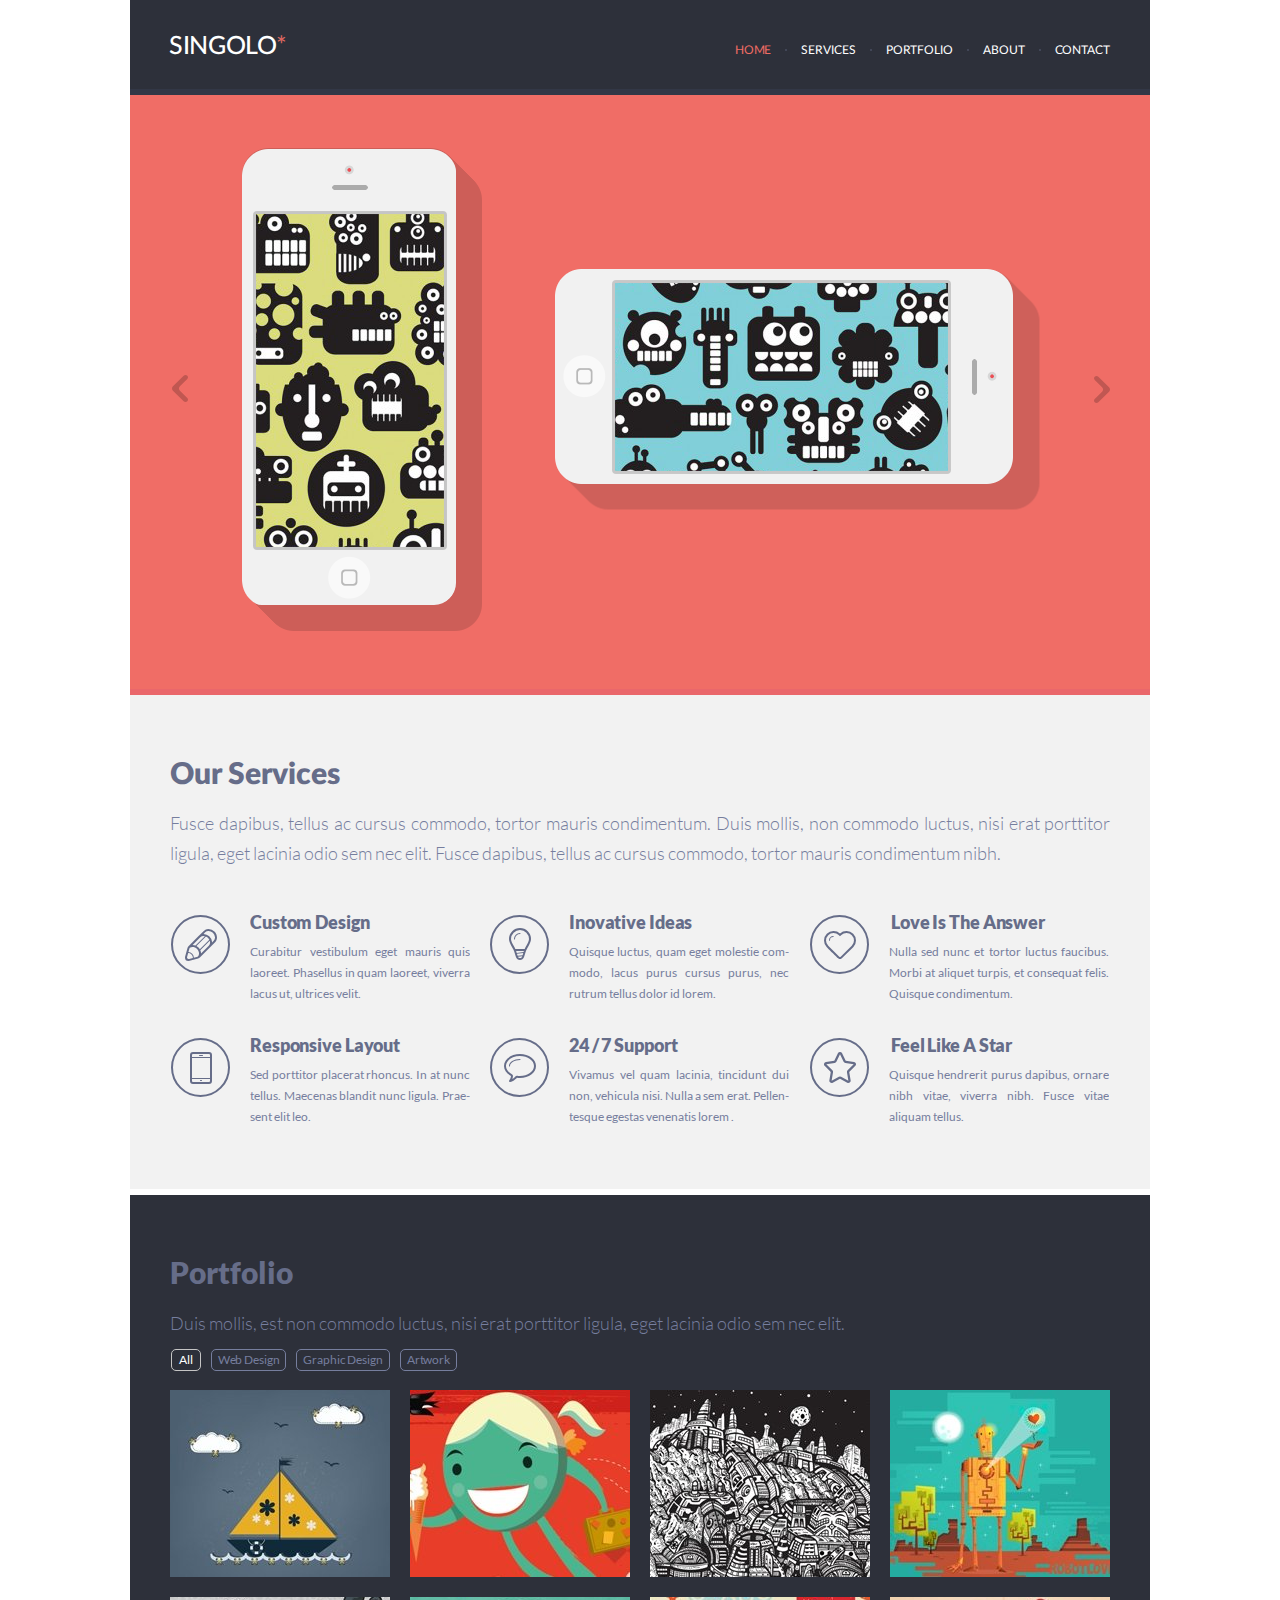
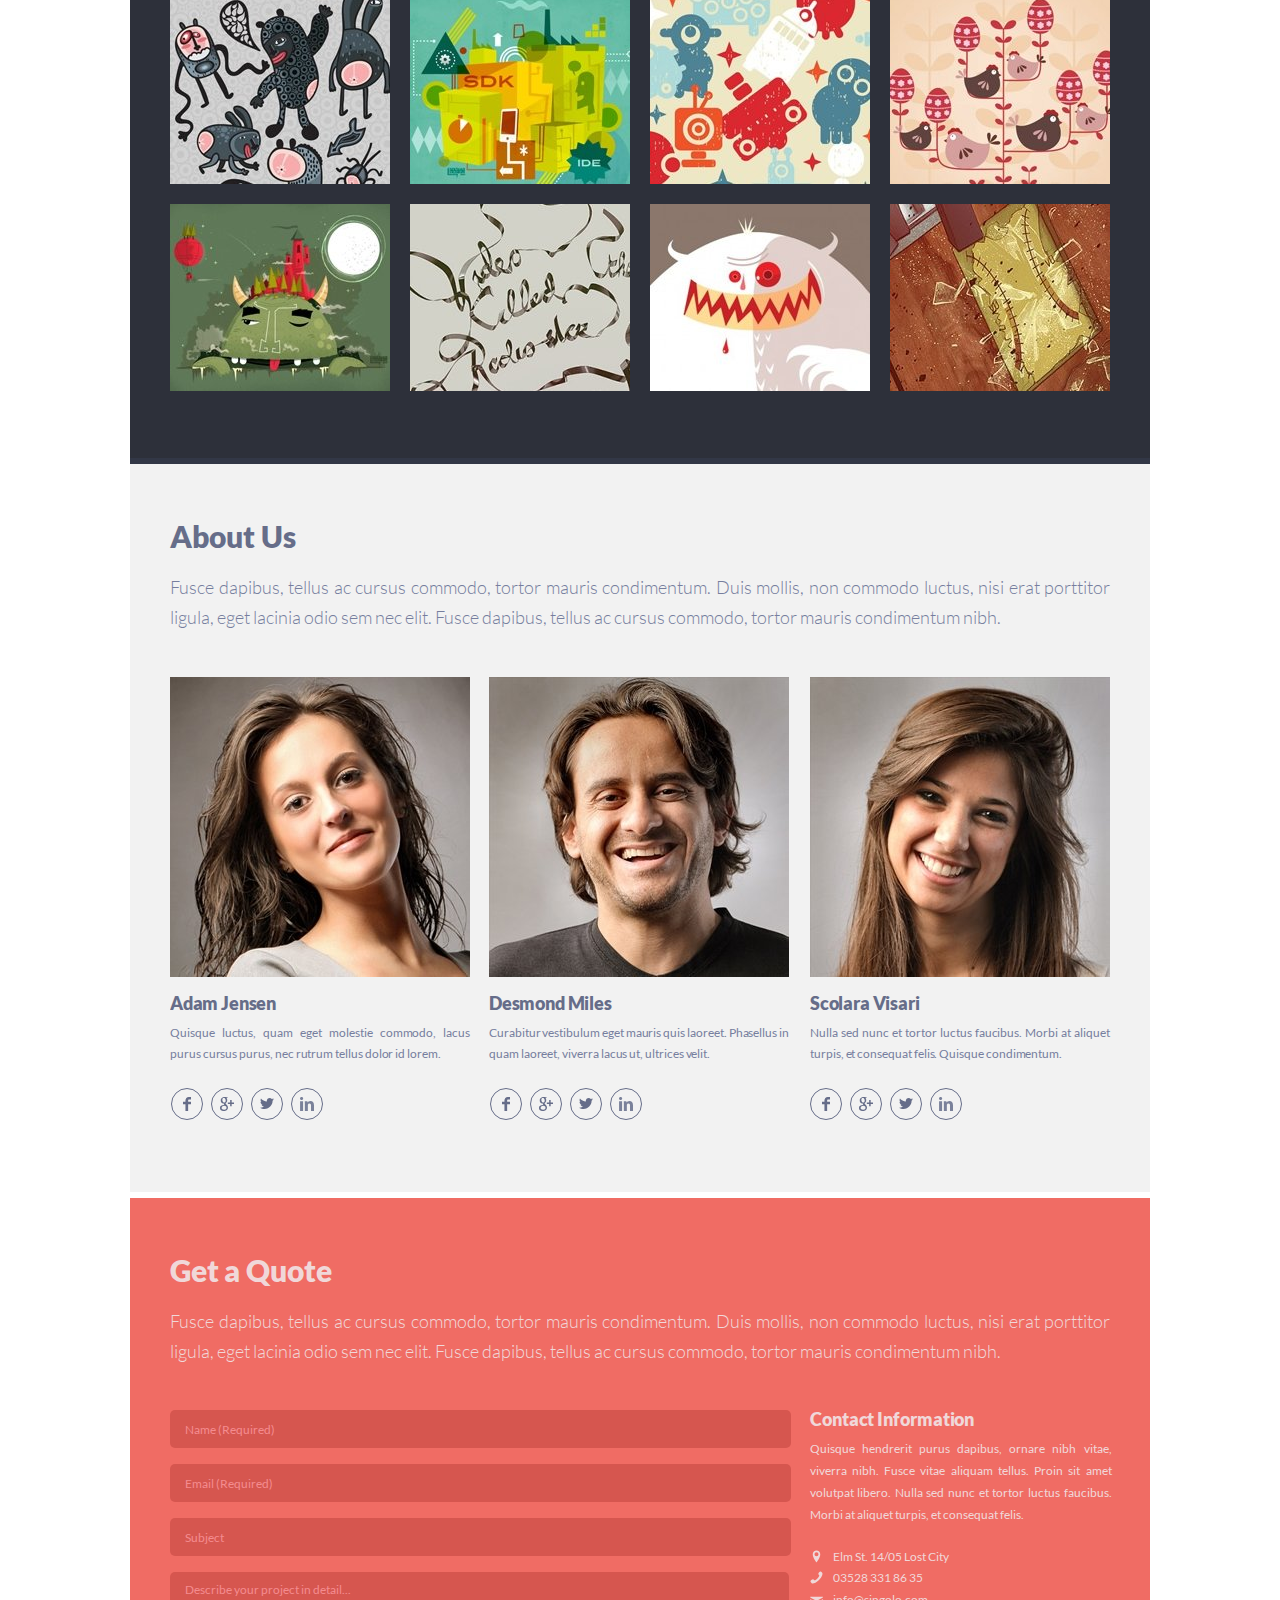
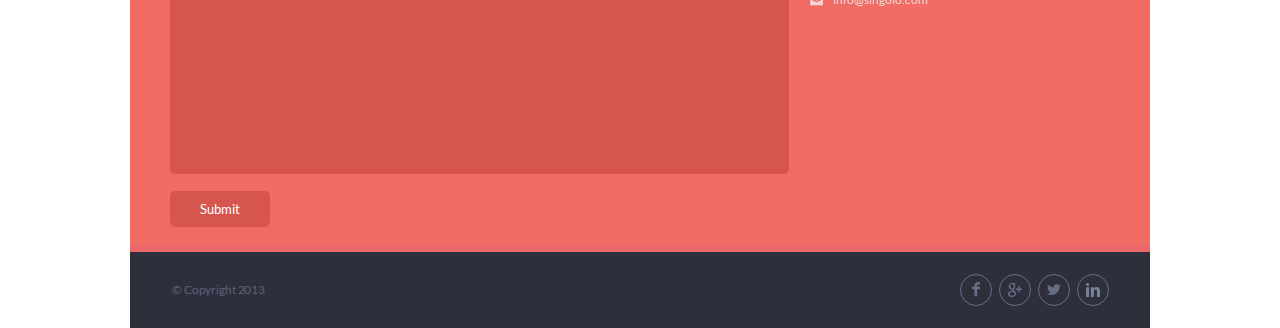
==== index.html @ 5e5a4fff "fix: animate at start" ====
<!DOCTYPE html>
<html lang="en">
<head>
    <meta charset="UTF-8">
    <title>Singolo</title>
    <link rel="stylesheet" href="./style.css">
    <link rel="stylesheet" href="./latofonts.css">
</head>
<body class="container">
    <header class="main-header">
        <a href="./" class="disabled"><h1 class="logo">singolo<span class="red-star">*</span></h1></a>
        <nav class="nav-bar">
            <a class="nav-bar__el checked" href="#home">HOME</a>
            <a class="nav-bar__el" href="#services">SERVICES</a>
            <a class="nav-bar__el" href="#portfolio">PORTFOLIO</a>
            <a class="nav-bar__el" href="#about">ABOUT</a>
            <a class="nav-bar__el" href="#contact">CONTACT</a>
        </nav>
    </header>
    <main>
        <div id="home" class="slider">
            <button class="slider__btn slider__btn--left"></button>
            <div class="slider__element">
                <img src="./assets/img/phone-left.png" class="phone phone--first phone--left" alt="right phone">
                <div class="screen-phone phone--first screen-phone--first display-none"></div>
                <img src="./assets/img/phone-right.png" class="phone phone--second phone--right" alt="left phone">
                <div class="screen-phone phone--second screen-phone--second display-none"></div>
            </div>
            <div class="slider__element slider__element--second display-none">
                <img src="./assets/img/iPhone_vertical.png" class="phone phone--left phone--off" alt="right phone">
                <img src="./assets/img/iPhone_vertical.png" class="phone phone--middle phone--off" alt="right phone">
                <img src="./assets/img/iPhone_vertical.png" class="phone phone--right phone--off" alt="right phone">
            </div>
            <button class="slider__btn slider__btn--right"></button>
        </div>
        <section id="services" class="our-services">
            <h2 class="our-services__header">Our Services</h2>
            <p class="our-services__text">Fusce dapibus, tellus ac cursus commodo, tortor mauris condimentum. Duis mollis, non commodo luctus, nisi erat porttitor ligula, eget lacinia odio sem nec elit. Fusce dapibus, tellus ac cursus commodo, tortor mauris condimentum nibh.</p>
            <div class="features">
                <article class="features__element features__element--pen">
                    <h2 class="features__header">Custom Design</h2>
                    <p class="features__text">Curabitur vestibulum eget mauris quis laoreet. Phasellus in quam laoreet, viverra lacus ut, ultrices velit.</p>
                </article>
                <article class="features__element features__element--bulb">
                    <h2 class="features__header">Inovative Ideas</h2>
                    <p class="features__text">Quisque luctus, quam eget molestie com&shy;modo, lacus purus cursus purus, nec rutrum tellus dolor id lorem.</p>
                </article>
                <article class="features__element features__element--heart">
                    <h2 class="features__header">Love Is The Answer</h2>
                    <p class="features__text">Nulla sed nunc et tortor luctus faucibus. Morbi at aliquet turpis, et consequat felis. Quisque condimentum.</p>
                </article>
                <article class="features__element features__element--small-phone">
                    <h2 class="features__header">Responsive Layout</h2>
                    <p class="features__text">Sed porttitor placerat rhoncus. In at nunc tellus. Maecenas blandit nunc ligula. Prae&shy;sent elit leo.</p>
                </article>
                <article class="features__element features__element--bubble">
                    <h2 class="features__header">24 / 7 Support</h2>
                    <p class="features__text">Vivamus vel quam lacinia, tincidunt dui non, vehicula nisi. Nulla a sem erat. Pellen&shy;tesque egestas venenatis lorem .</p>
                </article>
                <article class="features__element features__element--star">
                    <h2 class="features__header">Feel Like A Star</h2>
                    <p class="features__text">Quisque hendrerit purus dapibus, ornare nibh vitae, viverra nibh. Fusce vitae aliquam tellus.</p>
                </article>
            </div>
        </section>
        <section id="portfolio" class="portfolio">
            <h1>Portfolio</h1>
            <p>Duis mollis, est non commodo luctus, nisi erat porttitor ligula, eget lacinia odio sem nec elit.</p>
            <ul class="filter">
                <li><button class="filter__btn filter__btn--checked">All</button></li>
                <li><button class="filter__btn">Web Design</button></li>
                <li><button class="filter__btn">Graphic Design</button></li>
                <li><button class="filter__btn">Artwork</button></li>
            </ul>
            <div class="album">
                <img src="./assets/img/boat.jpg" alt="boat" class="album__image">
                <img src="./assets/img/head.jpg" alt="head" class="album__image">
                <img src="./assets/img/town.jpg" alt="town" class="album__image">
                <img src="./assets/img/robot.jpg" alt="robot" class="album__image">
                <img src="./assets/img/bear.jpg" alt="bear" class="album__image">
                <img src="./assets/img/sdk.jpg" alt="sdk" class="album__image">
                <img src="./assets/img/thing.jpg" alt="thing" class="album__image">
                <img src="./assets/img/chicken.jpg" alt="chickens" class="album__image">
                <img src="./assets/img/monster_town.jpg" alt="monster_town" class="album__image">
                <img src="./assets/img/radio_slice.jpg" alt="radio_slice" class="album__image">
                <img src="./assets/img/monster.jpg" alt="monster" class="album__image">
                <img src="./assets/img/brown.jpg" alt="brown" class="album__image">
            </div>
        </section>
        <section id="about" class="about-us">
            <h1 class="about-us__header">About Us</h1>
            <p class="about-us__text">
                Fusce dapibus, tellus ac cursus commodo, tortor mauris condimentum. Duis mollis, non commodo luctus, nisi erat porttitor ligula, eget lacinia odio sem nec elit. Fusce dapibus, tellus ac cursus commodo, tortor mauris condimentum nibh.
            </p>
            <div class="about-us__authors">
                <section class="about-us__author">
                    <img src="./assets/img/author1.jpg" alt="" class="about-us__image">
                    <h2 class="about-us__name">Adam Jensen</h2>
                    <p class="about-us__description">Quisque luctus, quam eget molestie commodo, lacus purus cursus purus, nec rutrum tellus dolor id lorem.</p>
                    <ul class="socials">
                        <li><a href="" class="socials__link socials__link--fb">facebook</a></li>
                        <li><a href="" class="socials__link socials__link--gp">google plus</a></li>
                        <li><a href="" class="socials__link socials__link--tw">twitter</a></li>
                        <li><a href="" class="socials__link socials__link--in">linkedin</a></li>
                    </ul>
                </section>
                <section class="about-us__author">
                    <img src="./assets/img/author2.jpg" alt="" class="about-us__image">
                    <h2 class="about-us__name">Desmond Miles</h2>
                    <p class="about-us__description">Curabitur vestibulum eget mauris quis laoreet. Phasellus in quam laoreet, viverra lacus ut, ultrices velit.</p>
                    <ul class="socials">
                        <li><a href="" class="socials__link socials__link--fb">facebook</a></li>
                        <li><a href="" class="socials__link socials__link--gp">google plus</a></li>
                        <li><a href="" class="socials__link socials__link--tw">twitter</a></li>
                        <li><a href="" class="socials__link socials__link--in">linkedin</a></li>
                    </ul>
                </section>
                <section class="about-us__author">
                    <img src="./assets/img/author3.jpg" alt="" class="about-us__image">
                    <h2 class="about-us__name">Scolara Visari</h2>
                    <p class="about-us__description">Nulla sed nunc et tortor luctus faucibus. Morbi at aliquet turpis, et consequat felis. Quisque condimentum.</p>
                    <ul class="socials">
                        <li><a href="" class="socials__link socials__link--fb">facebook</a></li>
                        <li><a href="" class="socials__link socials__link--gp">google plus</a></li>
                        <li><a href="" class="socials__link socials__link--tw">twitter</a></li>
                        <li><a href="" class="socials__link socials__link--in">linkedin</a></li>
                    </ul>
                </section>
            </div>
        </section>
        <section id="contact" class="section-form"> 
            <h1 class="section-form__header">Get a Quote</h1>
            <p class="section-form__text">Fusce dapibus, tellus ac cursus commodo, tortor mauris condimentum. Duis mollis, non commodo luctus, nisi erat porttitor ligula, eget lacinia odio sem nec elit. Fusce dapibus, tellus ac cursus commodo, tortor mauris condimentum nibh.</p>
            <div class="form__wrapper">
                <form class="form" method="POST" action="./">
                    <p><input id="name" type="text" name="name" placeholder="Name (Required)" required></p>
                    <p><input id="email" type="email" name="email" placeholder="Email (Required)" required></p>
                    <p><input id="subject" type="text" name="subject" placeholder="Subject"></p>
                    <textarea id="description" class="form__text-area" cols="20" placeholder="Describe your project in detail..."></textarea>
                    <input type="submit" class="form__submit" value="Submit">
                </form>
                <section class="information">
                    <h2 class="information__header">Contact Information</h2>
                    <p class="information__text">Quisque hendrerit purus dapibus, ornare nibh vitae, viver&shy;ra nibh. Fusce vitae aliquam tellus. Proin sit amet volutpat libero. Nulla sed nunc et tortor luctus faucibus. Morbi at aliquet turpis, et consequat felis.</p>
                    <ul class="information__list">
                        <li class="information__list--location">Elm St. 14/05 Lost City </li>
                        <li class="information__list--phone"><a href="tel:03528 331 86 35">03528 331 86 35</a></li>
                        <li class="information__list--email"><a href="mailto:info@singolo.com">info@singolo.com</a></li>
                    </ul>
                </section>
            </div>
        </section>
    </main>
    <footer class="footer">
        <p class="footer__copyright">© Copyright 2013</p>
        <ul class="socials socials--footer">
            <li><a href="" class="socials__link socials__link--fb">facebook</a></li>
            <li><a href="" class="socials__link socials__link--gp">google plus</a></li>
            <li><a href="" class="socials__link socials__link--tw">twitter</a></li>
            <li><a href="" class="socials__link socials__link--in">linkedin</a></li>
        </ul>
    </footer>
    <script type="text/javascript" src="./script.js"></script>
</body>
</html>
---- style.css ----
@keyframes display-none--left {
    0% {
        z-index: 5;
        left: 0;
    }
    100% {
        z-index: 5;
        left: -3000px;
    }
}

@keyframes display-none--right {
    0% {
        z-index: 5;
        left: 0;
    }
    100% {
        z-index: 5;
        left: 3000px;
    }
}

html {
    scroll-behavior: smooth;
    padding-bottom: -285px;

}

.display-none {
    display: none;
}

.display-none--left {
    animation: display-none--left 1s;
    left: -3000px;
}

.display-none--right {
    animation: display-none--right 1s;
    left: 3000px;
}

.container {
    width: 1020px;
    display: block;
    margin-left: auto;
    margin-right: auto;
    margin-top: 0;
    margin-bottom: 0;
}

.main-header {
    min-height: 95px;
    background: linear-gradient(0deg, rgba(50,55,70,1) 6px, rgba(45,48,58,1) 6px);
    display: flex;
    flex-direction: row;
    align-items: center;
    justify-content: space-between;
    position: fixed;
    width: 1020px;
    z-index: 4;
}

.main-header a {
    text-decoration: none;
}

.disabled {
    pointer-events: none;
    cursor: pointer;
}

.nav-bar {
    display: block;
    margin-right: 40px;
}

.nav-bar a{
    font-family: 'LatoWeb', Arial, sans-serif;
    margin-left: 26px;
    bottom: -1px;
    color: #fff;
    position: relative;
    text-transform: uppercase;
    text-decoration: none;
    font-size: 12px;
    line-height: 8px;
    font-weight: normal;
    letter-spacing: -0.007em;

}

.nav-bar a::after {
    content: '';
    position: absolute;
    display: inline-block;
    top: 50%;
    left: -16px;
    height: 2px;
    transform: translate(0, -50%);
    width: 2px;
    border-radius: 50%;
    background-color: #494e62;
}

.nav-bar a:hover {
    text-decoration: underline;
}

.nav-bar .checked:hover {
    text-decoration: none;
}

.nav-bar a:active {
    color: #f06c64;
}

.nav-bar a:first-child::after {
    display: none;
}

.nav-bar .checked {
    color: #f06c64;
    cursor: default;
}

.logo {
    position: relative;
    font-family: 'LatoWebMedium', Arial, sans-serif;
    margin-left: 39px;
    color:#ffffff;
    text-transform: uppercase; 
    font-size: 25px;
    line-height: 8px;
    padding-bottom: 1px;
    font-weight: 400;
    letter-spacing: -0.015em;
}


.red-star {
    color:#dc6660;
}

.slider {
    position: relative;
    min-height: 600px;
    display: flex;
    flex-direction: row;
    align-items: center;
    justify-content: space-between;
    padding-top: 95px;
    z-index: 3;
    overflow: hidden;
}

.slider__btn {
    padding: 0;
    border: none;
    font: inherit;
    color: inherit;
    width: 16px;
    height: 27px;
    background-color: transparent;
    margin-bottom: 12px;
    background-repeat: no-repeat;
    background-position: center;
    cursor: pointer;
    width: 50px;
    height: 50px;
    border-radius: 50%;
    filter: opacity(20%);
}

.slider__btn:focus {
    outline: none;
    filter: opacity(50%);

}

.slider__btn:hover {
    filter: opacity(50%);
}

.slider__btn--left {
    background-image: url('./assets/img/arrow-right.svg');
    transform: rotate(180deg);
    margin-left: 25px;
    z-index: 1;
}

.slider__btn--right {
    background-image: url('./assets/img/arrow-right.svg');
    margin-right: 23px;
}

.phone {
    position: relative;
    z-index: 1;
    border-radius: 22px;
}

.phone--left {
    top: 54px;
    left: 110px;
}

.phone--middle {
    top: 43px;
    left: 140px;
    height: 498px;
    width: 254px;
}

.phone--first,
.phone--second {
    cursor: pointer;
}

.slider__element {
    position: absolute;
    min-height: 600px;
    width: 1020px;
    background: linear-gradient(0deg, rgb(234, 103, 107) 6px, rgb(240, 109, 102) 6px);
}

.slider__element::after {
    position: absolute;
    content: '';
    width: 240px;
    height: 483px;
    top: 53px;
    left: 112px;
    opacity: 0.15;
    z-index: 0;
    background-image: url(./assets/img/shadow_left.png);
}

.slider__element::before {
    position: absolute;
    content: '';
    width: 240px;
    height: 483px;
    left: 548px;
    top: 53px;
    opacity: 0.15;
    z-index: 0;
    background-image: url(./assets/img/shadow_right.png);
    transform: rotate(90deg);
}

.slider__element--second::after,
.slider__element--second::before {
    display: none;
}

.slider__element--second::before {
    opacity: 1;
    display: block;
    position: absolute;
    content: '';
    width: 200px;
    height: 344px;
    background-image: url(./assets/img/phone-vertical-display.png);
    transform: none;
    z-index: 2;
    left: 398px;
    top: 110px;
}

.phone--right {
    left: 205px;
    bottom: 67px;
}

.our-services {
    min-height: 431px;
    padding-top: 69px;
    background: linear-gradient(0deg, #fff 6px, #f2f2f2 6px);
    font-family: 'LatoWeb', Arial, sans-serif;
    z-index: 2;
    position: relative;
    border-top: 95px solid rgba(0, 0, 0, 0);
    top:-95px;
    margin-bottom: -95px;
}

.our-services__header {
    font-family: 'LatoWebBlack', Arial, sans-serif;
    font-size: 30px;
    line-height: 17px;
    font-weight: 900;
    color: #666d89;
    margin-top: 3px;
    margin-bottom: 24px;
    margin-left: 40px;
}

.our-services__text {
    font-family: 'Lato', Arial, sans-serif;
    font-size: 18px;
    line-height: 30px;
    font-weight: 300;
    color: #767e9e;
    letter-spacing: 0.0px;
    margin-bottom: 46px;
    margin-left: 40px;
    padding-right: 25px;
    text-align: justify;
    max-width: 940px;
}

.features {
    margin-left: 36px;
    display: flex;
    flex-direction: row;
    flex-wrap: wrap;
}

.features__element {
    position: relative;
    width: 220px;
    padding-left: 84px;
    margin-right: 15px;
    margin-bottom: 21px;
}

.features__element::before {
    position: absolute;
    content: '';
    width: 55px;
    height: 55px;
    background-position: center;
    background-size: 32px;
    left: 5px;
    top: 1px;
    background-repeat: no-repeat;
    border: 2px solid #666d89;
    border-radius: 50%;
}

.features__header {
    font-family: 'Lato', Arial, sans-serif;
    font-size: 18px;
    line-height: 17px;
    font-weight: 900;
    color: #666d89;
    margin-top: 0;
    margin-bottom: 0;
    letter-spacing: -0.006em;
    overflow: hidden;
    height: 19px;
    width: 160px;
}

.features__text {
    font-family: 'Lato', Arial, sans-serif;
    font-size: 12px;
    line-height: 21px;
    font-weight: 400;
    color: #767e9e;
    text-align: justify;
    letter-spacing: -0.00px;
    margin-top: 8px;
    margin-bottom: 13px;
    width: 220px;
    height: 62px;
    overflow: hidden;
}

.features__element--pen::before {
    background-image: url('./assets/img/pen.svg');
    background-size: 32px;

}
.features__element--bulb::before {
    background-image: url('./assets/img/bulb.svg');
    background-size: 22px;
    background-position: 17px 11px;
}

.features__element--heart::before {
    background-image: url('./assets/img/heart.svg');
    background-size: 32px;
    left: 6px;

}

.features__element--heart h2{
    margin-left: 3px;
}

.features__element--heart p {
    margin-left: 1px;
}

.features__element--small-phone::before {
    background-image: url('./assets/img/phone.svg');
    background-size: 22px;

}

.features__element--bubble::before {
    background-image: url('./assets/img/bubble.svg');
    background-size: 32px;
}

.features__element--star::before {
    background-image: url('./assets/img/star.svg');
    background-size: 32px;
    left: 6px;
}

.features__element--star h2 {
    margin-left: 3px;
}

.features__element--star p {
    margin-left: 1px;
}

.portfolio {
    min-height: 800px;
    background: linear-gradient(#2d303a 863px, #323746 683px );
    padding-top: 69px;
    padding-left: 35px;
    z-index: 1;
    border-top: 95px solid rgba(0,0,0,0);
    position: relative;
    top: -95px;
    margin-bottom: -95px;
}

.portfolio > h1 {
    margin-top: 0;
    margin-bottom: 27px;
    margin-left: 5px;
    font-family: 'Lato', 'Arial' ,sans-serif;
    font-size: 30px;
    line-height: 17px;
    font-weight: 900;
    color: #666d89;
}

.portfolio > p {
    font-family: 'Lato', 'Arial' ,sans-serif;
    font-size: 18px;
    line-height: 30px;
    font-weight: 300;
    color: #767e9e;
    margin-top: 0;
    margin-bottom: 11px;
    margin-left: 5px;
}

.filter {
    padding-left: 1px;
    margin-bottom: 14px;
    margin-top: 0;
    margin-left: 5px;
}

.filter li {
    list-style: none;
    display: inline-block;
    width: auto;
}

.filter__btn:focus {
    outline: none;
    border-color: white;
}

.filter__btn {
    display: block;
    background-color: transparent;
    height: 22px;
    border: 1.0px solid #767e9e;
    border-radius: 5px;
    color: #767e9e;
    font-family: 'Lato', 'Arial', sans-serif;
    font-size: 12px;
    font-weight: 400;
    letter-spacing: -0.01em;
    padding-bottom: 2px;
    padding-left: 6px;
    padding-right: 6px;
    margin-right: 6px;
}

.filter__btn:hover {
    color: white;
    border-color: #c5c5c5;
    cursor: pointer;
}

.filter__btn--checked:hover {
    cursor: default;
}

.filter__btn--checked {
    color: white;
    border: 1.0px solid #c5c5c5;
    padding-left: 7px;
    padding-right: 7px;
}

.album {
    padding: 5px;
    height: 620px;
    overflow: hidden;
}

.album__image {
    margin-right: 20px;
    margin-bottom: 20px;
    width: 220px;
    height: 187px;
    cursor: pointer;
}

.about-us {
    padding-top: 44px;
    padding-left: 40px;
    height: 690px;
    font-family: 'Lato', 'Arial', sans-serif;
    background: linear-gradient(#f2f2f2 728px, #fff 728px);
    border-top: 95px solid rgba(0, 0, 0, 0);
    top: -95px;
    margin-bottom: -95px;
    position: relative;
    z-index: 0;
}

.about-us__header {
    font-size: 30px;
    line-height: 17px;
    font-weight: 900;
    color: #666d89;
    margin-bottom: 27px;
}

.about-us__text {
    font-size: 18px;
    line-height: 30px;
    font-weight: 300;
    color: #767e9e;
    width: 940px;
    text-align: justify;
    margin-bottom: 45px;
}

.about-us__authors {
    display: flex;
}

.about-us__author {
    display: inline-block;
    width: 300px;
    margin-right: 19px;
}

.about-us__author:nth-child(2) {
    margin-right: 21px;
}

.about-us__author:nth-child(3) .socials {
    margin-left: 0;
}

.about-us__name {
    font-size: 18px;
    line-height: 18px;
    font-weight: 900;
    color: #666d89;
    margin-top: 14px;
    margin-bottom: 0;
    letter-spacing: -0.01em;
    white-space: nowrap;
    overflow: hidden;
    text-overflow: ellipsis;
    height: 19px;
}

.about-us__description {
    font-size: 12px;
    line-height: 21px;
    font-weight: 400;
    color: #767e9e;
    margin-top: 9px;
    text-align: justify;
    letter-spacing: -0.005em;
    margin-bottom: 0;
}

.socials {
    padding-left: 0;
    margin-top: 9px;
    margin-left: 1px;
}

.socials li {
    list-style: none;
    display: inline-block;
}

.socials__link {
    display: block;
    font-size: 0;
    width: 30px;
    height: 30px;
    border: 1px solid #666d89;
    border-radius: 50%;
    margin-right: 5px;

}

.socials__link:hover {
    position: relative;
    bottom: 3px;
    right: 2px;
    margin-right: 0px;
    width: 35px;
    height: 35px;
}

.socials__link--fb {
    background-image: url('./assets/img/fb.svg');
    background-position: center;
    background-size: 8px;
    background-repeat: no-repeat;
}

.socials__link--gp {
    background-image: url('./assets/img/gp.svg');
    background-position: center;
    background-size: 14px;
    background-repeat: no-repeat;
}

.socials__link--tw {
    background-image: url('./assets/img/tw.svg');
    background-position: center;
    background-size: 14px;
    background-repeat: no-repeat;
}

.socials__link--in {
    background-image: url('./assets/img/in.svg');
    background-position: center;
    background-size: 14px;
    background-repeat: no-repeat;
}

.section-form {
    min-height: 610px;
    padding-top: 44px;
    padding-left: 40px;
    background: linear-gradient(#f06c64 647px, #ea676b 647px);
    font-family: 'Lato', 'Arial' ,sans-serif;
    position: relative;
}

.section-form__header {
    font-size: 30px;
    line-height: 17px;
    font-weight: 900;
    color: #f0d8d9;
    letter-spacing: -0.005em;
    margin-bottom: 27px;
}

.section-form__text {
    font-size: 18px;
    line-height: 30px;
    font-weight: 300;
    color: #f0d8d9;
    width:940px;
    text-align: justify;
}

.form__wrapper {
    display: flex;
    flex-direction: row;
}

.form {
    width: 619px;
    margin-top: 10px;
    position: relative;
}

.form input::placeholder,
.form textarea::placeholder {
    color: #f48c8f;
    font-size: 12px;
    font-weight: 400;
}
.form input::-ms-input-placeholder,
.form textarea::-ms-input-placeholder {
    color: #f48c8f;
}

.form textarea,
.form input {
    position: relative;
    font-family: 'Lato', 'Arial' ,sans-serif;
    padding-left: 15px;
    width: 100%;
    border: 0 solid white;
    background-color: #d6564f;
    border-radius: 5px;
    color: white;
}

.form textarea {
    width: 602px;
    padding-top: 10px;
    height: 190px;
    resize: none;
}

.form input {
    height: 36px;
    width: 604px;
}

.form .form__submit {
    position: absolute;
    width: 100px;
    padding-left: 0;
    padding-right: 0;
    left: 0;
    bottom: -50px;
}



.form__text-area:focus ~ .form__submit {
    width: 100px;
    padding-left: 0;
    padding-right: 0;
    left: 0;
    bottom: -50px;
}

.form__submit:hover,
.form__submit:focus {
    left: 0;
    width: 100px;
    bottom: -50px;
    padding-left: 0;
    padding-right: 0;
    cursor: pointer;
}

.information {
    width: 301px;
    margin-left: 21px;
    margin-top: 12px;
}

.information__header {
    font-size: 18px;
    line-height: 17px;
    font-weight: 900;
    color: #f0d8d9;
    letter-spacing: -0.005em;
    margin-bottom: 10px;
}

.information__text,
.information__list,
.information__list a{
    font-size: 12px;
    line-height: 21px;
    font-weight: 400;
    color: #f0d8d9;
    text-decoration: none;
}

.information__text {
    margin-top: 0px;
    margin-left: -0.5px;
    margin-bottom: 20px;
    width: 302px;
    text-align: justify;
    line-height: 22px;
}

.information__list{
    list-style: none;
    margin-left: 0;
    padding-left: 23px;
}

.information__list li {
    position: relative;
}

.information__list li::before {
    position: absolute;
    content: '';
    width: 25px;
    height: 25px;
    background-repeat: no-repeat;
    background-size: 15px;
    top: 3px;
    left: -24px;
}

.information__list .information__list--location::before {
    background-image: url('./assets/img/location_in_form.svg');
}

.information__list .information__list--phone::before {
    background-image: url(./assets/img/phone_in_form.svg);
    background-size: 15px 15px;
    left: -24px;
    top: 3px;
}

.information__list .information__list--email::before {
    top: 5px;
    background-image: url(./assets/img/mail_in_form.svg);
    background-size: 22px 17px;
    left: -26px;
}

.information__list--email {
    margin-top: 1px;
}

.footer {
    display: flex;
    flex-direction: row;
    background-color: #2d303a;
    color : #5b617a;
    font-family: 'Lato', 'Arial' ,sans-serif;
    justify-content: space-between;
    align-items: center;
    padding-left: 42px;
    padding-right: 36px;
    font-size: 12px;
    height: 76px;
    position: relative;
}

.socials--footer {
    margin-top: 0;
}

.socials--footer a:hover {
    margin-bottom: -5px;
    width: 35px;
    height: 35px;
    margin-left: 0;
    margin-right: 0;
}

.footer__copyright {
    margin-top: 11px;
    letter-spacing: -0.01em;
}

.socials--footer .socials__link {
    width: 30px;
    margin-right: 5px;
}

.socials--footer .socials__link--gp {
    width: 30px;
}

.slider__element--second {
    background: #648BF0;
}

.slider__element--second .phone--left,
.slider__element--second .phone--right {
    opacity: 0.5;
    bottom: 0;
    transform: scale(0.7);
    top: 37px;
}

.slider__element--second .phone--left {
    left: 198px;
}

.slider__element--second .phone--right {
    left: 73px;
}

.screen-phone {
    position: absolute;
    width: 188px;
    height: 334px;
    border-radius: 2px;
    background-color: black;
    z-index: 2;
}
.screen-phone--first {
    top: 119px;
    left: 126px;
}

.screen-phone--second {
    transform: rotate(90deg);
    top: 115px;
    left: 557px;
    width: 189px;
}

.album {
    display: flex;
    flex-wrap: wrap;
}
---- latofonts.css ----
/* Webfont: Lato-Black */@font-face {
    font-family: 'LatoWebBlack';
    src: url('./assets/fonts/Lato-Black.eot'); /* IE9 Compat Modes */
    src: url('./assets/fonts/Lato-Black.eot?#iefix') format('embedded-opentype'), /* IE6-IE8 */
         url('./assets/fonts/Lato-Black.woff2') format('woff2'), /* Modern Browsers */
         url('./assets/fonts/Lato-Black.woff') format('woff'), /* Modern Browsers */
         url('./assets/fonts/Lato-Black.ttf') format('truetype');
    font-style: normal;
    font-weight: normal;
}

/* Webfont: Lato-BlackItalic */@font-face {
    font-family: 'LatoWebBlack';
    src: url('./assets/fonts/Lato-BlackItalic.eot'); /* IE9 Compat Modes */
    src: url('./assets/fonts/Lato-BlackItalic.eot?#iefix') format('embedded-opentype'), /* IE6-IE8 */
         url('./assets/fonts/Lato-BlackItalic.woff2') format('woff2'), /* Modern Browsers */
         url('./assets/fonts/Lato-BlackItalic.woff') format('woff'), /* Modern Browsers */
         url('./assets/fonts/Lato-BlackItalic.ttf') format('truetype');
    font-style: italic;
    font-weight: normal;
}

/* Webfont: Lato-Bold */@font-face {
    font-family: 'LatoWebBold';
    src: url('./assets/fonts/Lato-Bold.eot'); /* IE9 Compat Modes */
    src: url('./assets/fonts/Lato-Bold.eot?#iefix') format('embedded-opentype'), /* IE6-IE8 */
         url('./assets/fonts/Lato-Bold.woff2') format('woff2'), /* Modern Browsers */
         url('./assets/fonts/Lato-Bold.woff') format('woff'), /* Modern Browsers */
         url('./assets/fonts/Lato-Bold.ttf') format('truetype');
    font-style: normal;
    font-weight: normal;
}

/* Webfont: Lato-BoldItalic */@font-face {
    font-family: 'LatoWebBold';
    src: url('./assets/fonts/Lato-BoldItalic.eot'); /* IE9 Compat Modes */
    src: url('./assets/fonts/Lato-BoldItalic.eot?#iefix') format('embedded-opentype'), /* IE6-IE8 */
         url('./assets/fonts/Lato-BoldItalic.woff2') format('woff2'), /* Modern Browsers */
         url('./assets/fonts/Lato-BoldItalic.woff') format('woff'), /* Modern Browsers */
         url('./assets/fonts/Lato-BoldItalic.ttf') format('truetype');
    font-style: italic;
    font-weight: normal;
}

/* Webfont: Lato-Hairline */@font-face {
    font-family: 'LatoWebHairline';
    src: url('./assets/fonts/Lato-Hairline.eot'); /* IE9 Compat Modes */
    src: url('./assets/fonts/Lato-Hairline.eot?#iefix') format('embedded-opentype'), /* IE6-IE8 */
         url('./assets/fonts/Lato-Hairline.woff2') format('woff2'), /* Modern Browsers */
         url('./assets/fonts/Lato-Hairline.woff') format('woff'), /* Modern Browsers */
         url('./assets/fonts/Lato-Hairline.ttf') format('truetype');
    font-style: normal;
    font-weight: normal;
}

/* Webfont: Lato-HairlineItalic */@font-face {
    font-family: 'LatoWebHairline';
    src: url('./assets/fonts/Lato-HairlineItalic.eot'); /* IE9 Compat Modes */
    src: url('./assets/fonts/Lato-HairlineItalic.eot?#iefix') format('embedded-opentype'), /* IE6-IE8 */
         url('./assets/fonts/Lato-HairlineItalic.woff2') format('woff2'), /* Modern Browsers */
         url('./assets/fonts/Lato-HairlineItalic.woff') format('woff'), /* Modern Browsers */
         url('./assets/fonts/Lato-HairlineItalic.ttf') format('truetype');
    font-style: italic;
    font-weight: normal;
}

/* Webfont: Lato-Heavy */@font-face {
    font-family: 'LatoWebHeavy';
    src: url('./assets/fonts/Lato-Heavy.eot'); /* IE9 Compat Modes */
    src: url('./assets/fonts/Lato-Heavy.eot?#iefix') format('embedded-opentype'), /* IE6-IE8 */
         url('./assets/fonts/Lato-Heavy.woff2') format('woff2'), /* Modern Browsers */
         url('./assets/fonts/Lato-Heavy.woff') format('woff'), /* Modern Browsers */
         url('./assets/fonts/Lato-Heavy.ttf') format('truetype');
    font-style: normal;
    font-weight: normal;
}

/* Webfont: Lato-HeavyItalic */@font-face {
    font-family: 'LatoWebHeavy';
    src: url('./assets/fonts/Lato-HeavyItalic.eot'); /* IE9 Compat Modes */
    src: url('./assets/fonts/Lato-HeavyItalic.eot?#iefix') format('embedded-opentype'), /* IE6-IE8 */
         url('./assets/fonts/Lato-HeavyItalic.woff2') format('woff2'), /* Modern Browsers */
         url('./assets/fonts/Lato-HeavyItalic.woff') format('woff'), /* Modern Browsers */
         url('./assets/fonts/Lato-HeavyItalic.ttf') format('truetype');
    font-style: italic;
    font-weight: normal;
}

/* Webfont: Lato-Italic */@font-face {
    font-family: 'LatoWeb';
    src: url('./assets/fonts/Lato-Italic.eot'); /* IE9 Compat Modes */
    src: url('./assets/fonts/Lato-Italic.eot?#iefix') format('embedded-opentype'), /* IE6-IE8 */
         url('./assets/fonts/Lato-Italic.woff2') format('woff2'), /* Modern Browsers */
         url('./assets/fonts/Lato-Italic.woff') format('woff'), /* Modern Browsers */
         url('./assets/fonts/Lato-Italic.ttf') format('truetype');
    font-style: italic;
    font-weight: normal;
}

/* Webfont: Lato-Light */@font-face {
    font-family: 'LatoWebLight';
    src: url('./assets/fonts/Lato-Light.eot'); /* IE9 Compat Modes */
    src: url('./assets/fonts/Lato-Light.eot?#iefix') format('embedded-opentype'), /* IE6-IE8 */
         url('./assets/fonts/Lato-Light.woff2') format('woff2'), /* Modern Browsers */
         url('./assets/fonts/Lato-Light.woff') format('woff'), /* Modern Browsers */
         url('./assets/fonts/Lato-Light.ttf') format('truetype');
    font-style: normal;
    font-weight: normal;
}

/* Webfont: Lato-LightItalic */@font-face {
    font-family: 'LatoWebLight';
    src: url('./assets/fonts/Lato-LightItalic.eot'); /* IE9 Compat Modes */
    src: url('./assets/fonts/Lato-LightItalic.eot?#iefix') format('embedded-opentype'), /* IE6-IE8 */
         url('./assets/fonts/Lato-LightItalic.woff2') format('woff2'), /* Modern Browsers */
         url('./assets/fonts/Lato-LightItalic.woff') format('woff'), /* Modern Browsers */
         url('./assets/fonts/Lato-LightItalic.ttf') format('truetype');
    font-style: italic;
    font-weight: normal;
}

/* Webfont: Lato-Medium */@font-face {
    font-family: 'LatoWebMedium';
    src: url('./assets/fonts/Lato-Medium.eot'); /* IE9 Compat Modes */
    src: url('./assets/fonts/Lato-Medium.eot?#iefix') format('embedded-opentype'), /* IE6-IE8 */
         url('./assets/fonts/Lato-Medium.woff2') format('woff2'), /* Modern Browsers */
         url('./assets/fonts/Lato-Medium.woff') format('woff'), /* Modern Browsers */
         url('./assets/fonts/Lato-Medium.ttf') format('truetype');
    font-style: normal;
    font-weight: normal;
}

/* Webfont: Lato-MediumItalic */@font-face {
    font-family: 'LatoWebMedium';
    src: url('./assets/fonts/Lato-MediumItalic.eot'); /* IE9 Compat Modes */
    src: url('./assets/fonts/Lato-MediumItalic.eot?#iefix') format('embedded-opentype'), /* IE6-IE8 */
         url('./assets/fonts/Lato-MediumItalic.woff2') format('woff2'), /* Modern Browsers */
         url('./assets/fonts/Lato-MediumItalic.woff') format('woff'), /* Modern Browsers */
         url('./assets/fonts/Lato-MediumItalic.ttf') format('truetype');
    font-style: italic;
    font-weight: normal;
}

/* Webfont: Lato-Regular */@font-face {
    font-family: 'LatoWeb';
    src: url('./assets/fonts/Lato-Regular.eot'); /* IE9 Compat Modes */
    src: url('./assets/fonts/Lato-Regular.eot?#iefix') format('embedded-opentype'), /* IE6-IE8 */
         url('./assets/fonts/Lato-Regular.woff2') format('woff2'), /* Modern Browsers */
         url('./assets/fonts/Lato-Regular.woff') format('woff'), /* Modern Browsers */
         url('./assets/fonts/Lato-Regular.ttf') format('truetype');
    font-style: normal;
    font-weight: normal;
}

/* Webfont: Lato-Semibold */@font-face {
    font-family: 'LatoWebSemibold';
    src: url('./assets/fonts/Lato-Semibold.eot'); /* IE9 Compat Modes */
    src: url('./assets/fonts/Lato-Semibold.eot?#iefix') format('embedded-opentype'), /* IE6-IE8 */
         url('./assets/fonts/Lato-Semibold.woff2') format('woff2'), /* Modern Browsers */
         url('./assets/fonts/Lato-Semibold.woff') format('woff'), /* Modern Browsers */
         url('./assets/fonts/Lato-Semibold.ttf') format('truetype');
    font-style: normal;
    font-weight: normal;
}

/* Webfont: Lato-SemiboldItalic */@font-face {
    font-family: 'LatoWebSemibold';
    src: url('./assets/fonts/Lato-SemiboldItalic.eot'); /* IE9 Compat Modes */
    src: url('./assets/fonts/Lato-SemiboldItalic.eot?#iefix') format('embedded-opentype'), /* IE6-IE8 */
         url('./assets/fonts/Lato-SemiboldItalic.woff2') format('woff2'), /* Modern Browsers */
         url('./assets/fonts/Lato-SemiboldItalic.woff') format('woff'), /* Modern Browsers */
         url('./assets/fonts/Lato-SemiboldItalic.ttf') format('truetype');
    font-style: italic;
    font-weight: normal;
}

/* Webfont: Lato-Thin */@font-face {
    font-family: 'LatoWebThin';
    src: url('./assets/fonts/Lato-Thin.eot'); /* IE9 Compat Modes */
    src: url('./assets/fonts/Lato-Thin.eot?#iefix') format('embedded-opentype'), /* IE6-IE8 */
         url('./assets/fonts/Lato-Thin.woff2') format('woff2'), /* Modern Browsers */
         url('./assets/fonts/Lato-Thin.woff') format('woff'), /* Modern Browsers */
         url('./assets/fonts/Lato-Thin.ttf') format('truetype');
    font-style: normal;
    font-weight: normal;
}

/* Webfont: Lato-ThinItalic */@font-face {
    font-family: 'LatoWebThin';
    src: url('./assets/fonts/Lato-ThinItalic.eot'); /* IE9 Compat Modes */
    src: url('./assets/fonts/Lato-ThinItalic.eot?#iefix') format('embedded-opentype'), /* IE6-IE8 */
         url('./assets/fonts/Lato-ThinItalic.woff2') format('woff2'), /* Modern Browsers */
         url('./assets/fonts/Lato-ThinItalic.woff') format('woff'), /* Modern Browsers */
         url('./assets/fonts/Lato-ThinItalic.ttf') format('truetype');
    font-style: italic;
    font-weight: normal;
}

/* ---------------------------------------------------------------------------------------------------------------------------------------------------------------------- */

@font-face {
    font-family: 'Lato';
    font-style: normal;
    font-weight: 300;
    src: url('./assets/fonts/lato-v16-latin-300.eot'); /* IE9 Compat Modes */
    src: local('Lato Light'), local('Lato-Light'),
         url('./assets/fonts/lato-v16-latin-300.eot?#iefix') format('embedded-opentype'), /* IE6-IE8 */
         url('./assets/fonts/lato-v16-latin-300.woff2') format('woff2'), /* Super Modern Browsers */
         url('./assets/fonts/lato-v16-latin-300.woff') format('woff'), /* Modern Browsers */
         url('./assets/fonts/lato-v16-latin-300.ttf') format('truetype'), /* Safari, Android, iOS */
         url('./assets/fonts/lato-v16-latin-300.svg#Lato') format('svg'); /* Legacy iOS */
  }
  /* lato-regular - latin */
  @font-face {
    font-family: 'Lato';
    font-style: normal;
    font-weight: 400;
    src: url('./assets/fonts/lato-v16-latin-regular.eot'); /* IE9 Compat Modes */
    src: local('Lato Regular'), local('Lato-Regular'),
         url('./assets/fonts/lato-v16-latin-regular.eot?#iefix') format('embedded-opentype'), /* IE6-IE8 */
         url('./assets/fonts/lato-v16-latin-regular.woff2') format('woff2'), /* Super Modern Browsers */
         url('./assets/fonts/lato-v16-latin-regular.woff') format('woff'), /* Modern Browsers */
         url('./assets/fonts/lato-v16-latin-regular.ttf') format('truetype'), /* Safari, Android, iOS */
         url('./assets/fonts/lato-v16-latin-regular.svg#Lato') format('svg'); /* Legacy iOS */
  }
  /* lato-700 - latin */
  @font-face {
    font-family: 'Lato';
    font-style: normal;
    font-weight: 700;
    src: url('./assets/fonts/lato-v16-latin-700.eot'); /* IE9 Compat Modes */
    src: local('Lato Bold'), local('Lato-Bold'),
         url('./assets/fonts/lato-v16-latin-700.eot?#iefix') format('embedded-opentype'), /* IE6-IE8 */
         url('./assets/fonts/lato-v16-latin-700.woff2') format('woff2'), /* Super Modern Browsers */
         url('./assets/fonts/lato-v16-latin-700.woff') format('woff'), /* Modern Browsers */
         url('./assets/fonts/lato-v16-latin-700.ttf') format('truetype'), /* Safari, Android, iOS */
         url('./assets/fonts/lato-v16-latin-700.svg#Lato') format('svg'); /* Legacy iOS */
  }
  /* lato-900 - latin */
  @font-face {
    font-family: 'Lato';
    font-style: normal;
    font-weight: 900;
    src: url('./assets/fonts/lato-v16-latin-900.eot'); /* IE9 Compat Modes */
    src: local('Lato Black'), local('Lato-Black'),
         url('./assets/fonts/lato-v16-latin-900.eot?#iefix') format('embedded-opentype'), /* IE6-IE8 */
         url('./assets/fonts/lato-v16-latin-900.woff2') format('woff2'), /* Super Modern Browsers */
         url('./assets/fonts/lato-v16-latin-900.woff') format('woff'), /* Modern Browsers */
         url('./assets/fonts/lato-v16-latin-900.ttf') format('truetype'), /* Safari, Android, iOS */
         url('./assets/fonts/lato-v16-latin-900.svg#Lato') format('svg'); /* Legacy iOS */
  }
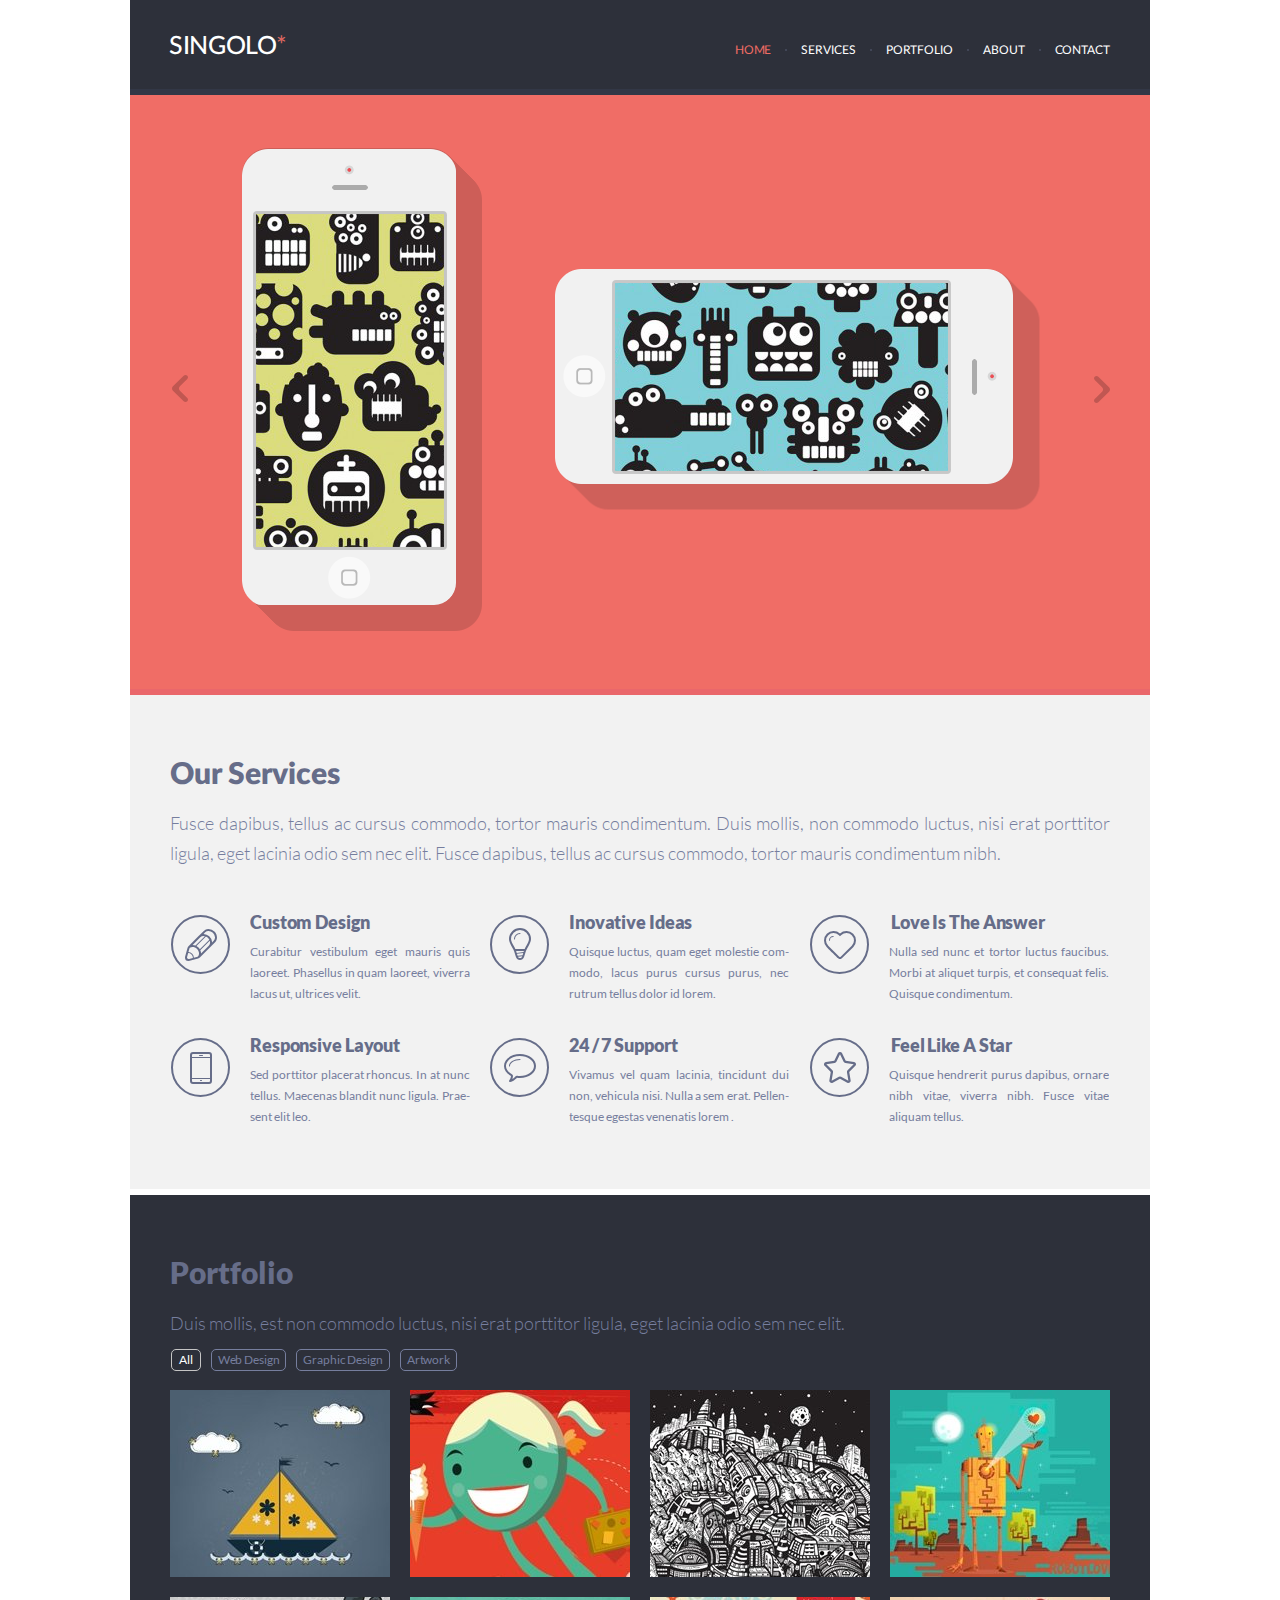
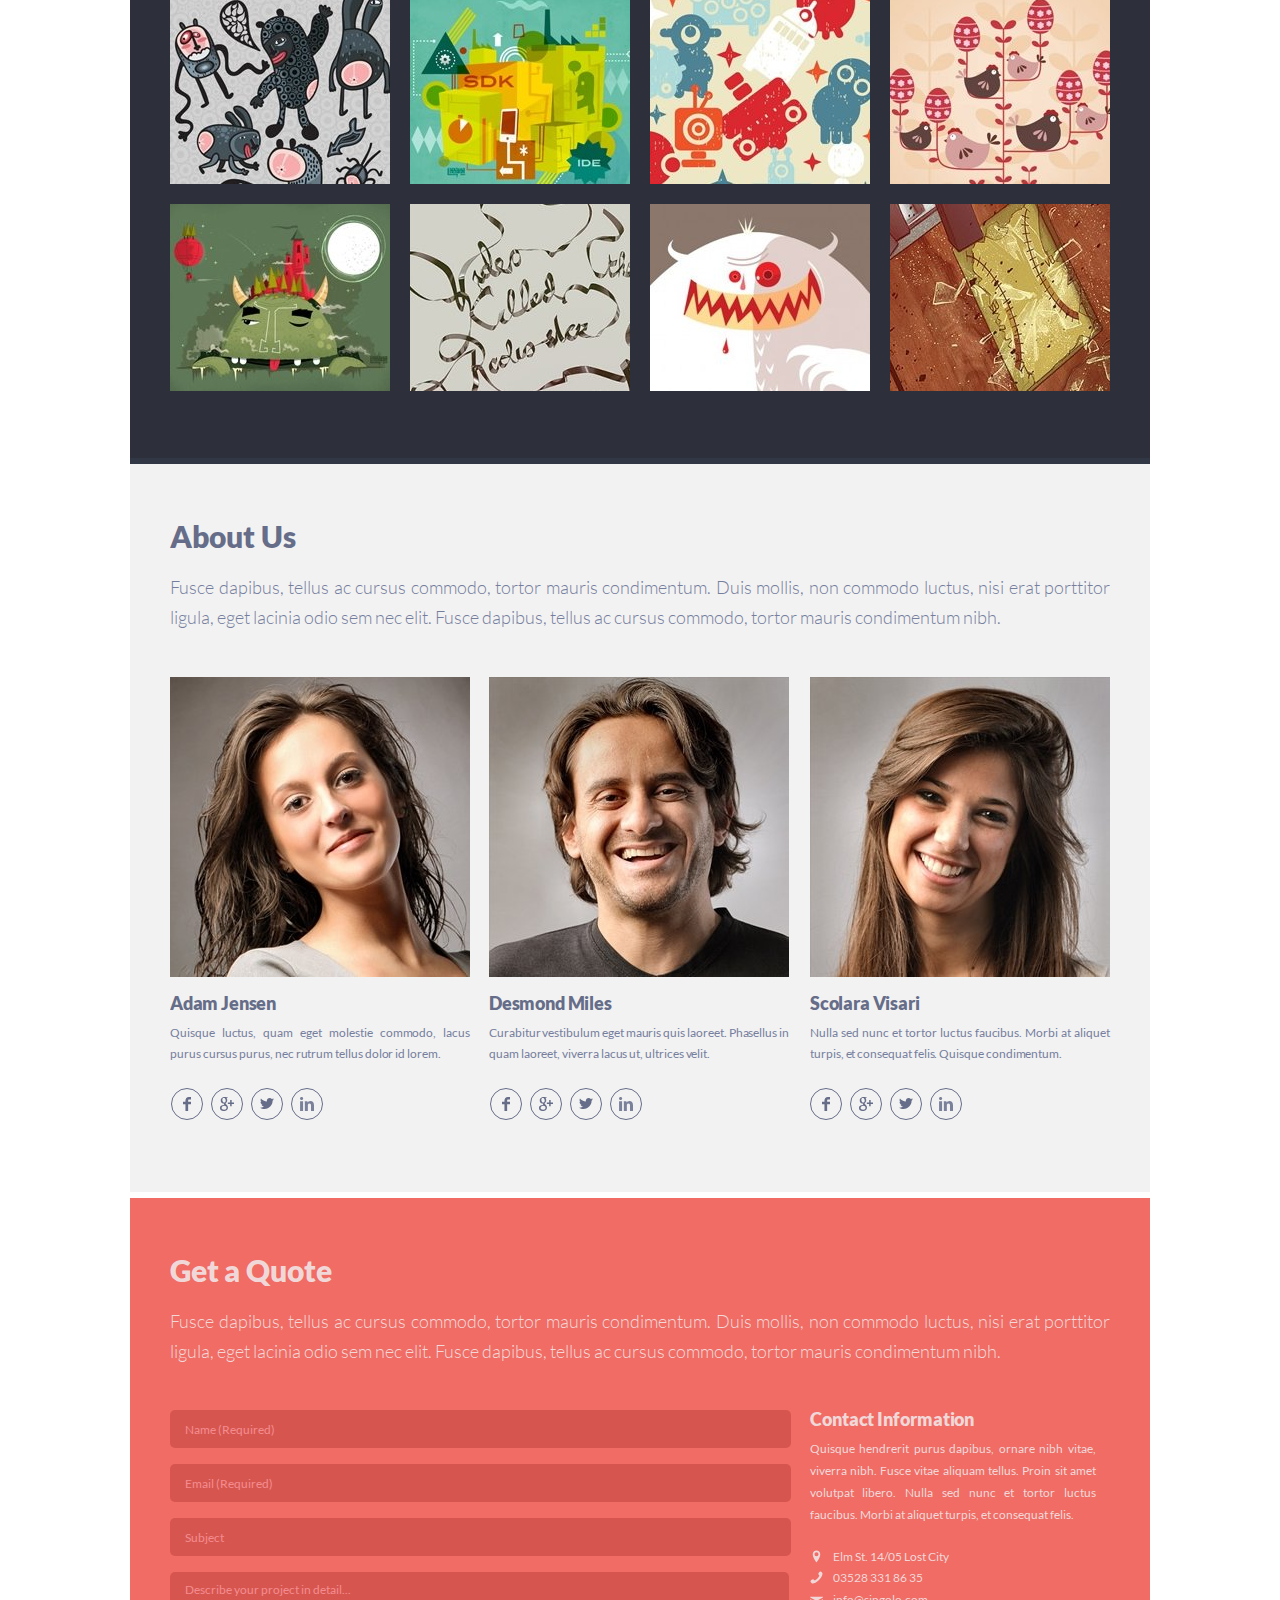
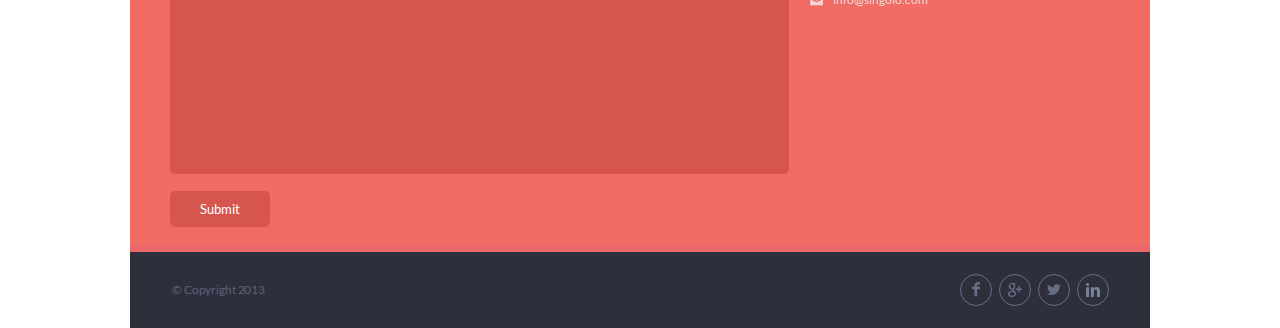
==== commit 099c4c06: "feat: add sandwich and menu" ====
--- a/index.html
+++ b/index.html
@@ -2,6 +2,7 @@
 <html lang="en">
 <head>
     <meta charset="UTF-8">
+    <meta name="viewport" content="width=device-width, initial-scale=1.0">
     <title>Singolo</title>
     <link rel="stylesheet" href="./style.css">
     <link rel="stylesheet" href="./latofonts.css">
@@ -16,6 +17,7 @@
             <a class="nav-bar__el" href="#about">ABOUT</a>
             <a class="nav-bar__el" href="#contact">CONTACT</a>
         </nav>
+        <button class="sandwich"></button>
     </header>
     <main>
         <div id="home" class="slider">
--- a/style.css
+++ b/style.css
@@ -5,7 +5,7 @@
     }
     100% {
         z-index: 5;
-        left: -3000px;
+        left: -1020px;
     }
 }
 
@@ -16,7 +16,7 @@
     }
     100% {
         z-index: 5;
-        left: 3000px;
+        left: 1020px;
     }
 }
 
@@ -38,6 +38,10 @@
 .display-none--right {
     animation: display-none--right 1s;
     left: 3000px;
+}
+
+.sandwich {
+    display: none;
 }
 
 .container {
@@ -545,9 +549,10 @@
     line-height: 30px;
     font-weight: 300;
     color: #767e9e;
-    width: 940px;
+    max-width: 940px;
     text-align: justify;
     margin-bottom: 45px;
+    padding-right: 35px;
 }
 
 .about-us__authors {
@@ -675,7 +680,8 @@
     line-height: 30px;
     font-weight: 300;
     color: #f0d8d9;
-    width:940px;
+    max-width:940px;
+    padding-right: 35px;
     text-align: justify;
 }
 
@@ -755,7 +761,7 @@
 }
 
 .information {
-    width: 301px;
+    max-width: 301px;
     margin-left: 21px;
     margin-top: 12px;
 }
@@ -783,7 +789,8 @@
     margin-top: 0px;
     margin-left: -0.5px;
     margin-bottom: 20px;
-    width: 302px;
+    max-width: 302px;
+    padding-right: 15px;
     text-align: justify;
     line-height: 22px;
 }
@@ -915,4 +922,315 @@
 .album {
     display: flex;
     flex-wrap: wrap;
+}
+
+@media (max-width : 1020px) {
+    .container {
+        width: 768px;
+    }
+
+    .slider__element {
+        width: 768px;
+        min-height: 452px;
+    }
+
+    .slider {
+        min-height: 452px;
+    }
+
+    .main-header {
+        width: 768px;
+    }
+
+    .portfolio {
+        background: linear-gradient(#2d303a 1075px, #323746 683px );
+    }
+
+    .album {
+        height: 820px;
+        padding-bottom: 68px;
+    }
+
+    .album__image {
+        width: 216px;
+        height: 183px;
+    }
+    
+    .phone--left {
+        width: 163px;
+    }
+
+    .phone--right {
+        width: 345px;
+        left: 159px;
+        bottom: 42px;
+    }
+
+    .slider__element::after {
+        width: 180px;
+        height: 362px;
+        top: 53px;
+        left: 112px;
+        background-image: url(./assets/img/shadow_left.png);
+        background-size: 180px;
+    }
+
+    .slider__element::before {
+        width: 180px;
+        height: 362px;
+        left: 419px;
+        top: 49px;
+        background-image: url(./assets/img/shadow_right.png);
+        transform: rotate(90deg);
+        background-size: 180px;
+    }
+
+    .slider__element--second::before {
+        width: 180px;
+        height: 298px;
+        left: 319px;
+        top: 84px;
+        background-image: url(./assets/img/phone-vertical-display.png);
+        transform: rotate(0deg);
+        background-size: 180px;
+    }
+
+    .slider__element--second .phone--right {
+        width: 168px;
+    }
+
+    .phone--middle {
+        top: 26px;
+        left: 140px;
+        height: 432px;
+        width: 227px;
+    }
+
+    .slider__element--second .phone--left, 
+    .slider__element--second .phone--right {
+        bottom: 0;
+        top: 12px;
+    }
+
+    .slider__element--second .phone--left {
+        left: 180px;
+    }
+
+    .slider__element--second .phone--right {
+        left: 87px;
+    }
+
+    .about-us__image {
+        width: 218px;
+    }
+
+    .form textarea,
+    .form input {
+        width: 442px;
+    }
+
+    .form textarea {
+        height: 159px;
+    }
+
+    .information {
+        margin-left: 0;
+    }
+
+    .information__text {
+        padding-right: 35px;
+    }
+}
+
+@media (max-width: 767px) {
+    .logo {
+        position: relative;
+        z-index: 1;
+        margin-left: 0;
+    }
+
+    .main-header {
+        /*position: absolute;*/
+        display: flex;
+        flex-direction: row;
+        justify-content: center;
+    }
+
+    .sandwich {
+        display: block;
+        width: 25px;
+        height: 20px;
+        background: url(./assets/img/Burger-menu-icon.svg);
+        position: absolute;
+        left: 15px;
+        border: 0;
+        z-index: 2;
+    }
+
+    .nav-bar {
+        position: fixed;
+        z-index: 2;
+        width: 278px;
+        height: 812px;
+        background-color: #2D303A;
+        top: 0;
+        left: 0;
+        display: none;
+    }
+
+    .nav-bar a {
+        font-size: 24px;
+        font-weight: bold;
+        line-height: unset;
+        display: block;
+        margin-bottom: 27px;
+        margin-left: 71px;
+    }
+
+    .nav-bar a:first-child {
+        margin-top: 232px;
+    }
+
+    .nav-bar a::after {
+        display: none;
+    }
+
+    .container {
+        width: 375px;
+    }
+
+    .slider__element {
+        width: 375px;
+        min-height: 220px;
+        background: linear-gradient(0deg, rgb(234, 103, 107) 16px, rgb(240, 109, 102) 6px);
+    }
+
+    .slider__element--second {
+        background: #648BF0;
+    }
+
+    .slider {
+        min-height: 200px;
+    }
+
+    .slider__element::after {
+        width: 82px;
+        height: 165px;
+        top: 32px;
+        left: 71px;
+        background-size: 82px;
+    }
+
+    .slider__element::before {
+        width: 88px;
+        height: 177px;
+        left: 212px;
+        top: 21px;
+        background-size: 88px;
+    }
+
+    .slider__element--second::before {
+        width: 58px;
+        height: 104px;
+        left: 159px;
+        top: 58px;
+        background-size: 59px;
+    }
+
+    .slider__element--second .phone--right {
+        width: 52px;
+        transform: none;
+        left: 65px;
+        top: 15px;
+    }
+
+    .slider__element--second .phone--left {
+        left: 98px;
+        top: 37px;
+    }
+
+    .slider__btn--left {
+        margin-left: 0;
+    }
+
+    .slider__btn--right {
+        margin-right: 0;
+    }
+
+    .phone--left {
+        width: 74px;
+        top: 32px;
+        left: 71px;
+    }
+
+    .phone--right {
+        width: 168px;
+        left: 90px;
+        bottom: 11px;
+    }
+
+    .phone--middle {
+        top: 38px;
+        left: 77px;
+        height: 150px;
+        width: 74px;
+    }
+
+    .phone {
+        border-radius: 7px;
+    }
+
+    .main-header {
+        width: 375px;
+    }
+
+    .about-us {
+        height: auto;
+        background: linear-gradient(#f2f2f2 1537px, #fff 728px);
+        padding-bottom: 45px;
+    }
+
+    .portfolio {
+        padding-left: 23px;
+        background: linear-gradient(#2d303a 1173px, #323746 683px );
+    }
+
+    .album {
+        height: auto;
+    }
+
+    .album__image {
+        width: 151px;
+        height: 128px;
+    }
+
+    .about-us__authors {
+        flex-wrap: wrap;
+    }
+
+    .form textarea, 
+    .form input {
+        width: 298px;
+    }
+
+    .form__wrapper {
+        flex-wrap: wrap;
+    }
+
+    .information {
+        margin-bottom: 42px;
+    }
+
+    .form {
+        margin-bottom: 60px;
+    }
+
+    .form .form__submit {
+        width: 315px;
+    }
+
+    .section-form {
+        background: linear-gradient(#f06c64 1059px, #ea676b 647px);
+        padding-left: 30px;
+    }
 }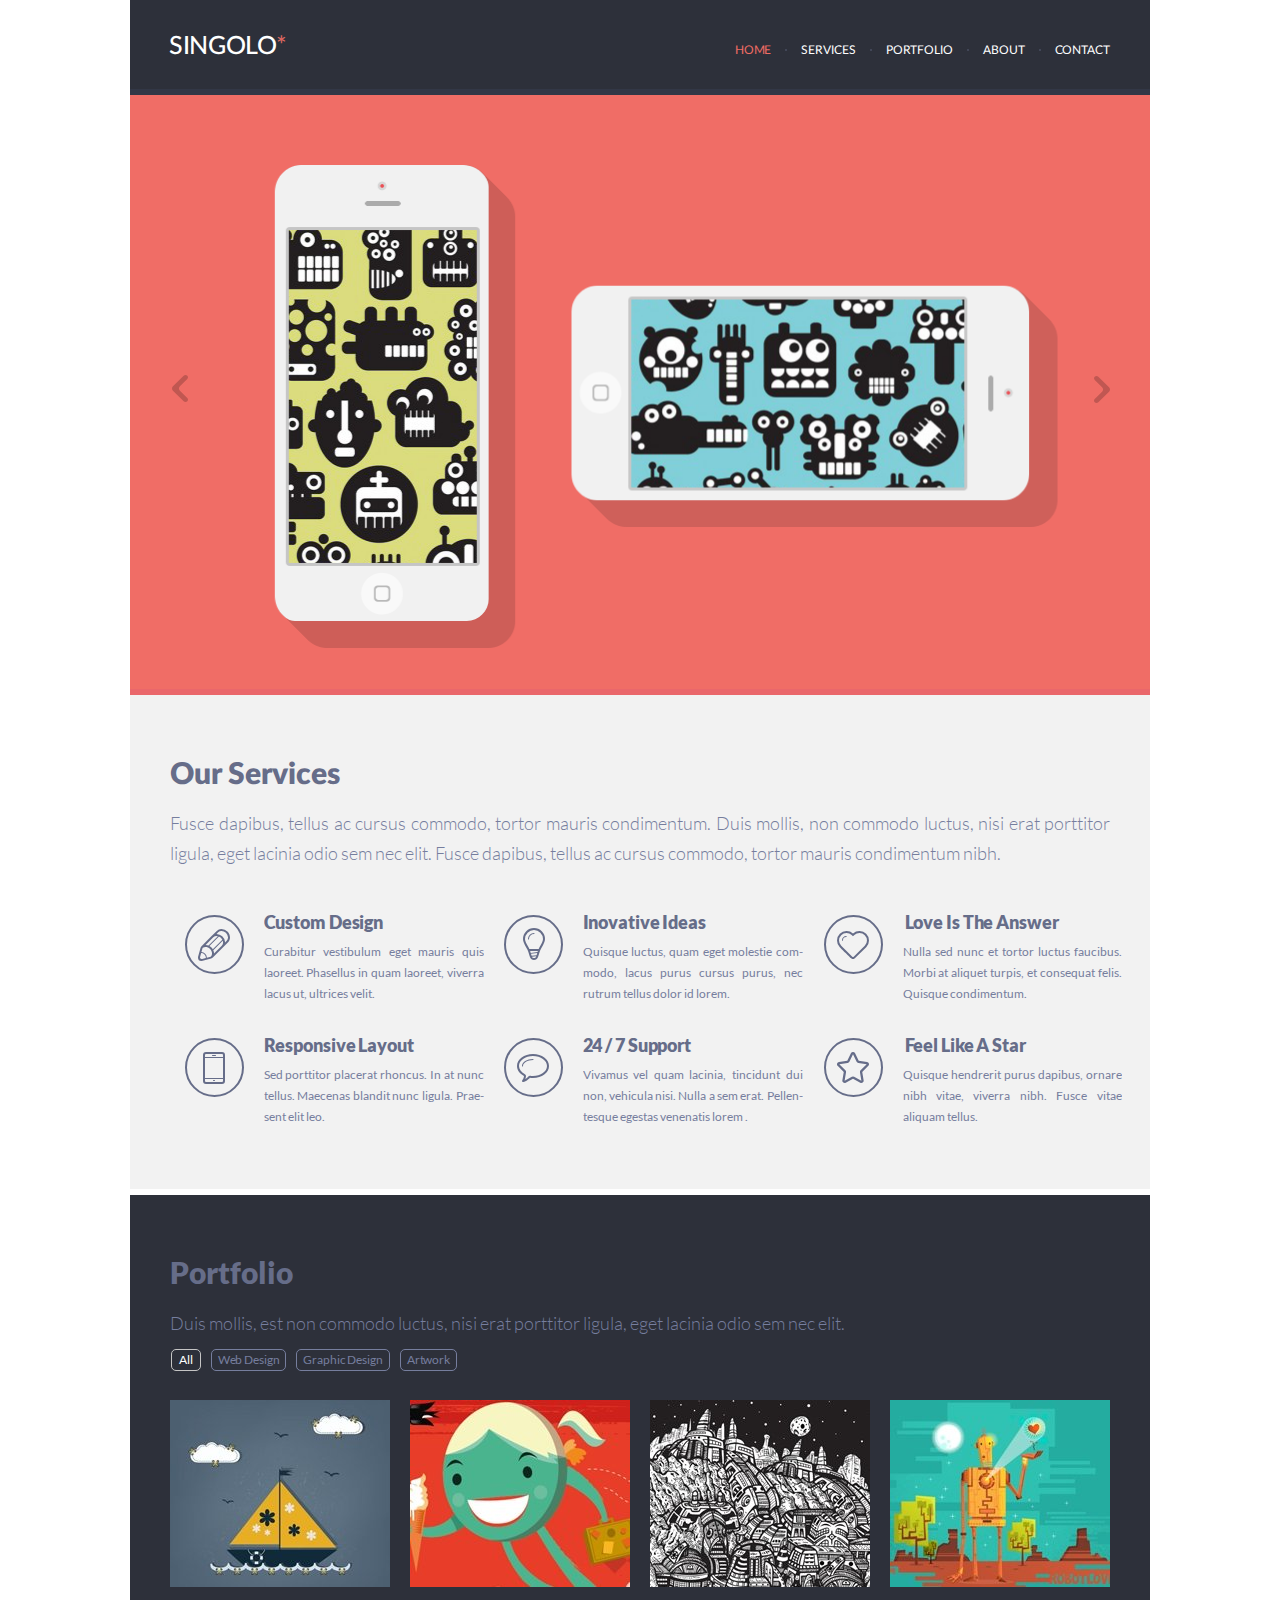
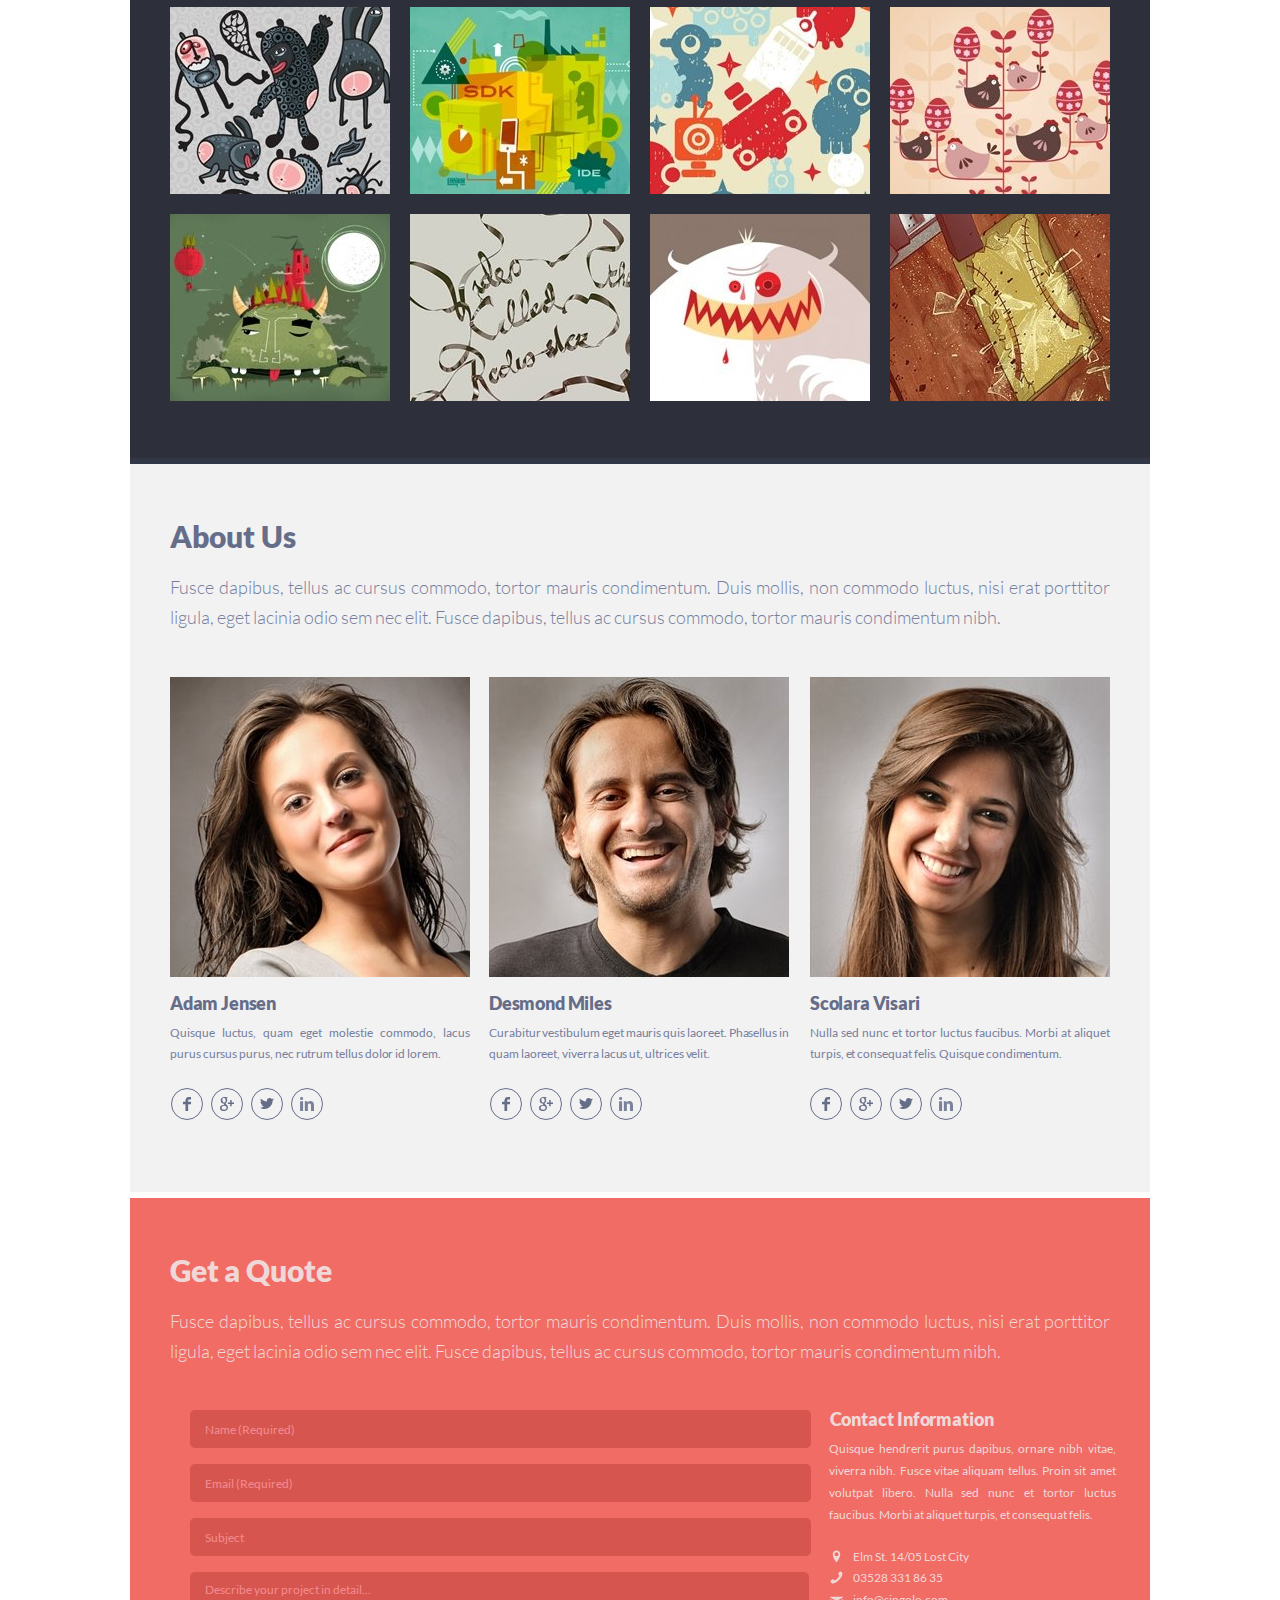
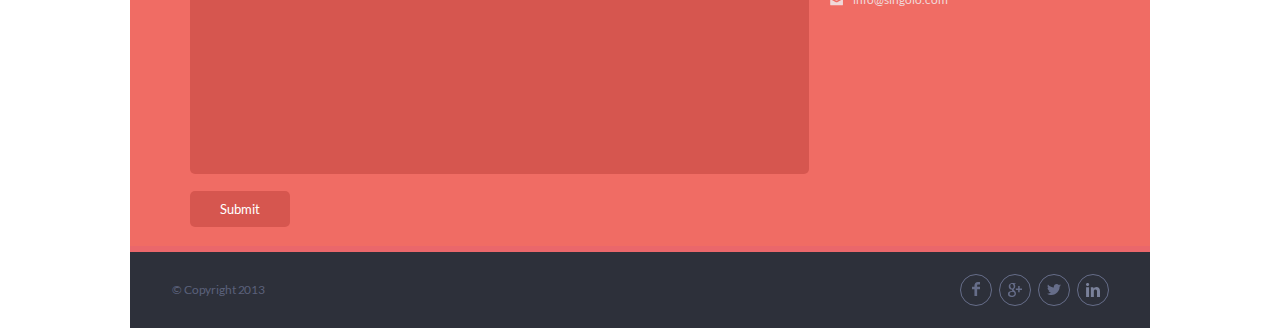
==== commit 322348ae: "update: checked switch by scroll" ====
--- a/index.html
+++ b/index.html
@@ -23,15 +23,25 @@
         <div id="home" class="slider">
             <button class="slider__btn slider__btn--left"></button>
             <div class="slider__element">
-                <img src="./assets/img/phone-left.png" class="phone phone--first phone--left" alt="right phone">
-                <div class="screen-phone phone--first screen-phone--first display-none"></div>
-                <img src="./assets/img/phone-right.png" class="phone phone--second phone--right" alt="left phone">
-                <div class="screen-phone phone--second screen-phone--second display-none"></div>
+                <div class="phone__wrapper phone--first">
+                    <img src="./assets/img/phone-left.png" class="phone phone--left" alt="right phone">
+                    <div class="screen-phone phone--first screen-phone--first display-none"></div>
+                </div>
+                <div class="phone__wrapper phone--second">
+                    <img src="./assets/img/phone-right.png" class="phone phone--right" alt="left phone">
+                    <div class="screen-phone screen-phone--second display-none"></div>
+                </div>
             </div>
             <div class="slider__element slider__element--second display-none">
-                <img src="./assets/img/iPhone_vertical.png" class="phone phone--left phone--off" alt="right phone">
-                <img src="./assets/img/iPhone_vertical.png" class="phone phone--middle phone--off" alt="right phone">
-                <img src="./assets/img/iPhone_vertical.png" class="phone phone--right phone--off" alt="right phone">
+                <div class="phone__wrapper phone--third">
+                    <img src="./assets/img/iPhone_vertical.png" class="phone phone--left phone--off" alt="right phone">
+                </div>
+                <div class="phone__wrapper phone--fourth">
+                    <img src="./assets/img/iPhone_vertical.png" class="phone phone--middle phone--off" alt="right phone">
+                </div>
+                <div class="phone__wrapper phone--fifth">
+                    <img src="./assets/img/iPhone_vertical.png" class="phone phone--right phone--off" alt="right phone">
+                </div>
             </div>
             <button class="slider__btn slider__btn--right"></button>
         </div>
@@ -133,6 +143,11 @@
         <section id="contact" class="section-form"> 
             <h1 class="section-form__header">Get a Quote</h1>
             <p class="section-form__text">Fusce dapibus, tellus ac cursus commodo, tortor mauris condimentum. Duis mollis, non commodo luctus, nisi erat porttitor ligula, eget lacinia odio sem nec elit. Fusce dapibus, tellus ac cursus commodo, tortor mauris condimentum nibh.</p>
+            <div class="message">
+                <h2>Письмо отправлено</h2>
+                <p class="message__theme"></p>
+                <p class="message__description"></p>
+            </div>
             <div class="form__wrapper">
                 <form class="form" method="POST" action="./">
                     <p><input id="name" type="text" name="name" placeholder="Name (Required)" required></p>
--- a/style.css
+++ b/style.css
@@ -17,6 +17,24 @@
     100% {
         z-index: 5;
         left: 1020px;
+    }
+}
+
+@keyframes to-visible {
+    0% {
+        opacity: 0;
+    }
+
+    33% {
+        opacity: 1;
+    }
+
+    66% {
+        opacity: 1;
+    }
+
+    100% {
+        opacity: 0;
     }
 }
 
@@ -198,6 +216,10 @@
     margin-right: 23px;
 }
 
+.phone__wrapper {
+    position: absolute;
+}
+
 .phone {
     position: relative;
     z-index: 1;
@@ -205,13 +227,9 @@
 }
 
 .phone--left {
-    top: 54px;
-    left: 110px;
 }
 
 .phone--middle {
-    top: 43px;
-    left: 140px;
     height: 498px;
     width: 254px;
 }
@@ -228,37 +246,47 @@
     background: linear-gradient(0deg, rgb(234, 103, 107) 6px, rgb(240, 109, 102) 6px);
 }
 
-.slider__element::after {
+.phone--second {
+    top:50%;
+    left: 50%;
+    transform: translate(-15%, -50%);
+}
+
+.phone--first {
+    top:50%;
+    left: 50%;
+    transform: translate(-170%, -50%);
+}
+
+.phone--first::after {
     position: absolute;
     content: '';
     width: 240px;
     height: 483px;
-    top: 53px;
-    left: 112px;
     opacity: 0.15;
     z-index: 0;
     background-image: url(./assets/img/shadow_left.png);
-}
-
-.slider__element::before {
+    transform: translate(-89%, 0px);
+}
+
+.phone--second::after {
     position: absolute;
     content: '';
     width: 240px;
     height: 483px;
-    left: 548px;
-    top: 53px;
     opacity: 0.15;
     z-index: 0;
     background-image: url(./assets/img/shadow_right.png);
-    transform: rotate(90deg);
-}
-
-.slider__element--second::after,
-.slider__element--second::before {
-    display: none;
-}
-
-.slider__element--second::before {
+    transform: rotate(90deg) translate(-50%, 69%);
+}
+
+.phone--fourth {
+    top: 50%;
+    left: 50%;
+    transform: translate(-50%, -50%);
+}
+
+.phone--fourth::before {
     opacity: 1;
     display: block;
     position: absolute;
@@ -268,13 +296,9 @@
     background-image: url(./assets/img/phone-vertical-display.png);
     transform: none;
     z-index: 2;
-    left: 398px;
-    top: 110px;
 }
 
 .phone--right {
-    left: 205px;
-    bottom: 67px;
 }
 
 .our-services {
@@ -319,6 +343,7 @@
     display: flex;
     flex-direction: row;
     flex-wrap: wrap;
+    justify-content: center;
 }
 
 .features__element {
@@ -367,7 +392,7 @@
     letter-spacing: -0.00px;
     margin-top: 8px;
     margin-bottom: 13px;
-    width: 220px;
+    max-width: 220px;
     height: 62px;
     overflow: hidden;
 }
@@ -425,7 +450,7 @@
 
 .portfolio {
     min-height: 800px;
-    background: linear-gradient(#2d303a 863px, #323746 683px );
+    background: linear-gradient(0deg, #323746 6px, #2d303a 6px );
     padding-top: 69px;
     padding-left: 35px;
     z-index: 1;
@@ -468,6 +493,7 @@
     list-style: none;
     display: inline-block;
     width: auto;
+    margin-bottom: 10px;
 }
 
 .filter__btn:focus {
@@ -511,7 +537,6 @@
 
 .album {
     padding: 5px;
-    height: 620px;
     overflow: hidden;
 }
 
@@ -528,7 +553,7 @@
     padding-left: 40px;
     height: 690px;
     font-family: 'Lato', 'Arial', sans-serif;
-    background: linear-gradient(#f2f2f2 728px, #fff 728px);
+    background: linear-gradient(0deg, #fff 6px, #f2f2f2 6px);
     border-top: 95px solid rgba(0, 0, 0, 0);
     top: -95px;
     margin-bottom: -95px;
@@ -661,7 +686,7 @@
     min-height: 610px;
     padding-top: 44px;
     padding-left: 40px;
-    background: linear-gradient(#f06c64 647px, #ea676b 647px);
+    background: linear-gradient(0deg, #ea676b 6px,#f06c64 6px);
     font-family: 'Lato', 'Arial' ,sans-serif;
     position: relative;
 }
@@ -688,6 +713,7 @@
 .form__wrapper {
     display: flex;
     flex-direction: row;
+    justify-content: center;
 }
 
 .form {
@@ -758,6 +784,29 @@
     padding-left: 0;
     padding-right: 0;
     cursor: pointer;
+}
+
+.message {
+    animation: to-visible 3s;
+    display: block;
+    position: fixed;
+    width: 375px;
+    height: 238px;
+    background-color: #F2F2F2;
+    color: #666D89;
+    top: 50%;
+    left: 50%;
+    transform: translate(-50%,-50%);
+    text-align: center;
+    display: none;
+    z-index: 2;
+    border-radius: 5px;
+    overflow: auto;
+}
+
+.message h2 {
+    margin-top: 10px;
+    font-size: 16px;
 }
 
 .information {
@@ -926,11 +975,11 @@
 
 @media (max-width : 1020px) {
     .container {
-        width: 768px;
+        width: 100%;
     }
 
     .slider__element {
-        width: 768px;
+        width: 100%;
         min-height: 452px;
     }
 
@@ -939,21 +988,29 @@
     }
 
     .main-header {
-        width: 768px;
+        width: 100%;
     }
 
     .portfolio {
-        background: linear-gradient(#2d303a 1075px, #323746 683px );
+        min-height: auto;
     }
 
     .album {
-        height: 820px;
         padding-bottom: 68px;
+        justify-content: center;
     }
 
     .album__image {
         width: 216px;
         height: 183px;
+    }
+
+    .about-us__author {
+        max-width: 218px;
+    }
+
+    .about-us__authors {
+        justify-content: center;
     }
     
     .phone--left {
@@ -964,6 +1021,21 @@
         width: 345px;
         left: 159px;
         bottom: 42px;
+    }
+
+    .screen-phone--first {
+        top: 103px;
+        left: 122px;
+    }
+
+    .screen-phone--second {
+        top: 96px;
+        left: 426px;
+    }
+
+    .screen-phone {
+        width: 142px;
+        height: 251px;
     }
 
     .slider__element::after {
@@ -1096,13 +1168,27 @@
     }
 
     .container {
-        width: 375px;
+    }
+
+    .screen-phone--first {
+        top: 54px;
+        left: 76px;
+    }
+
+    .screen-phone.screen-phone--second {
+        top: 42px;
+        left: 217px;
+        width: 69px;
+        height: 127px;
+    }
+
+    .screen-phone {
+        width: 65px;
+        height: 115px;
     }
 
     .slider__element {
-        width: 375px;
         min-height: 220px;
-        background: linear-gradient(0deg, rgb(234, 103, 107) 16px, rgb(240, 109, 102) 6px);
     }
 
     .slider__element--second {
@@ -1181,18 +1267,15 @@
     }
 
     .main-header {
-        width: 375px;
     }
 
     .about-us {
         height: auto;
-        background: linear-gradient(#f2f2f2 1537px, #fff 728px);
         padding-bottom: 45px;
     }
 
     .portfolio {
         padding-left: 23px;
-        background: linear-gradient(#2d303a 1173px, #323746 683px );
     }
 
     .album {
@@ -1215,6 +1298,7 @@
 
     .form__wrapper {
         flex-wrap: wrap;
+        margin-left: -30px;
     }
 
     .information {
@@ -1223,6 +1307,12 @@
 
     .form {
         margin-bottom: 60px;
+        width: 313px;
+        margin-right: 7px;
+    }
+
+    .information {
+        max-width: 315px;
     }
 
     .form .form__submit {
@@ -1230,7 +1320,16 @@
     }
 
     .section-form {
-        background: linear-gradient(#f06c64 1059px, #ea676b 647px);
         padding-left: 30px;
     }
+
+    .socials--footer .socials__link {
+        width: 28px;
+        height: 28px;
+    }
+
+    .footer {
+        padding-left: 3vw;
+        padding-right: 3vw;
+    }
 }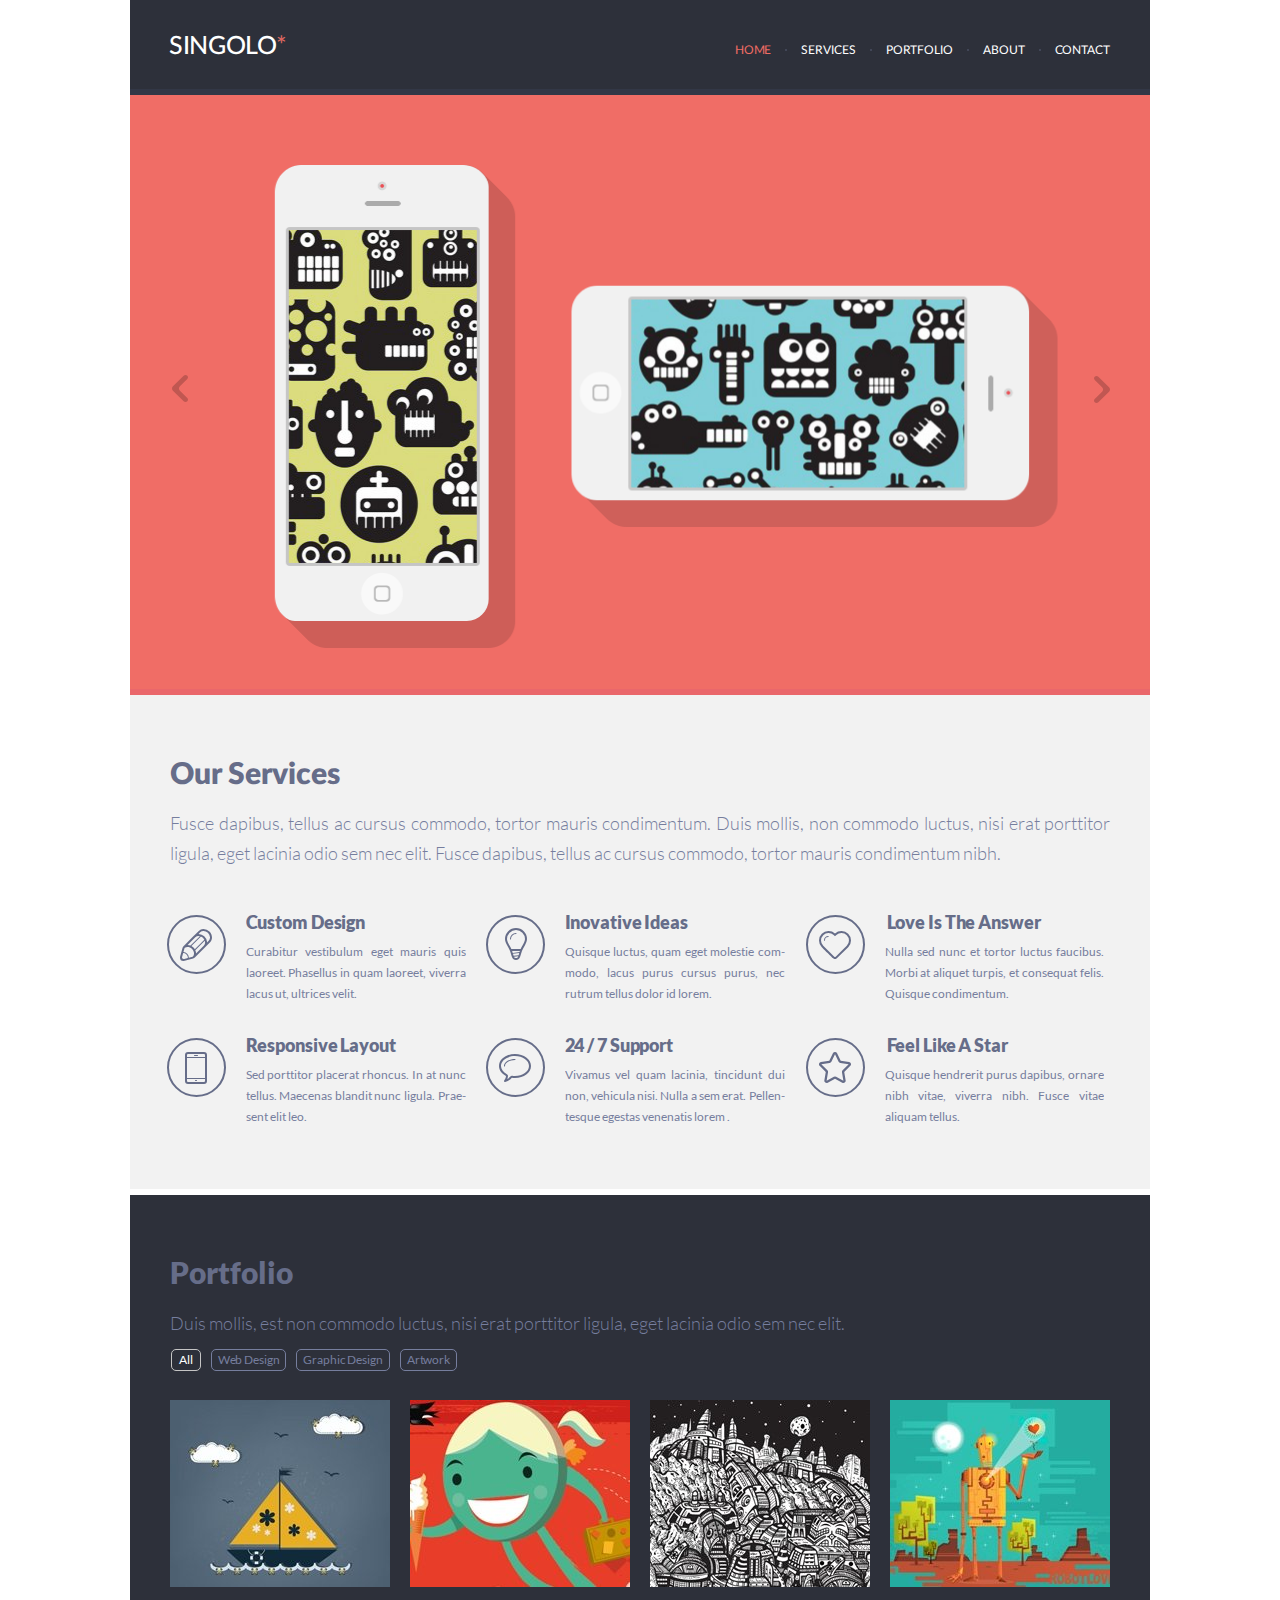
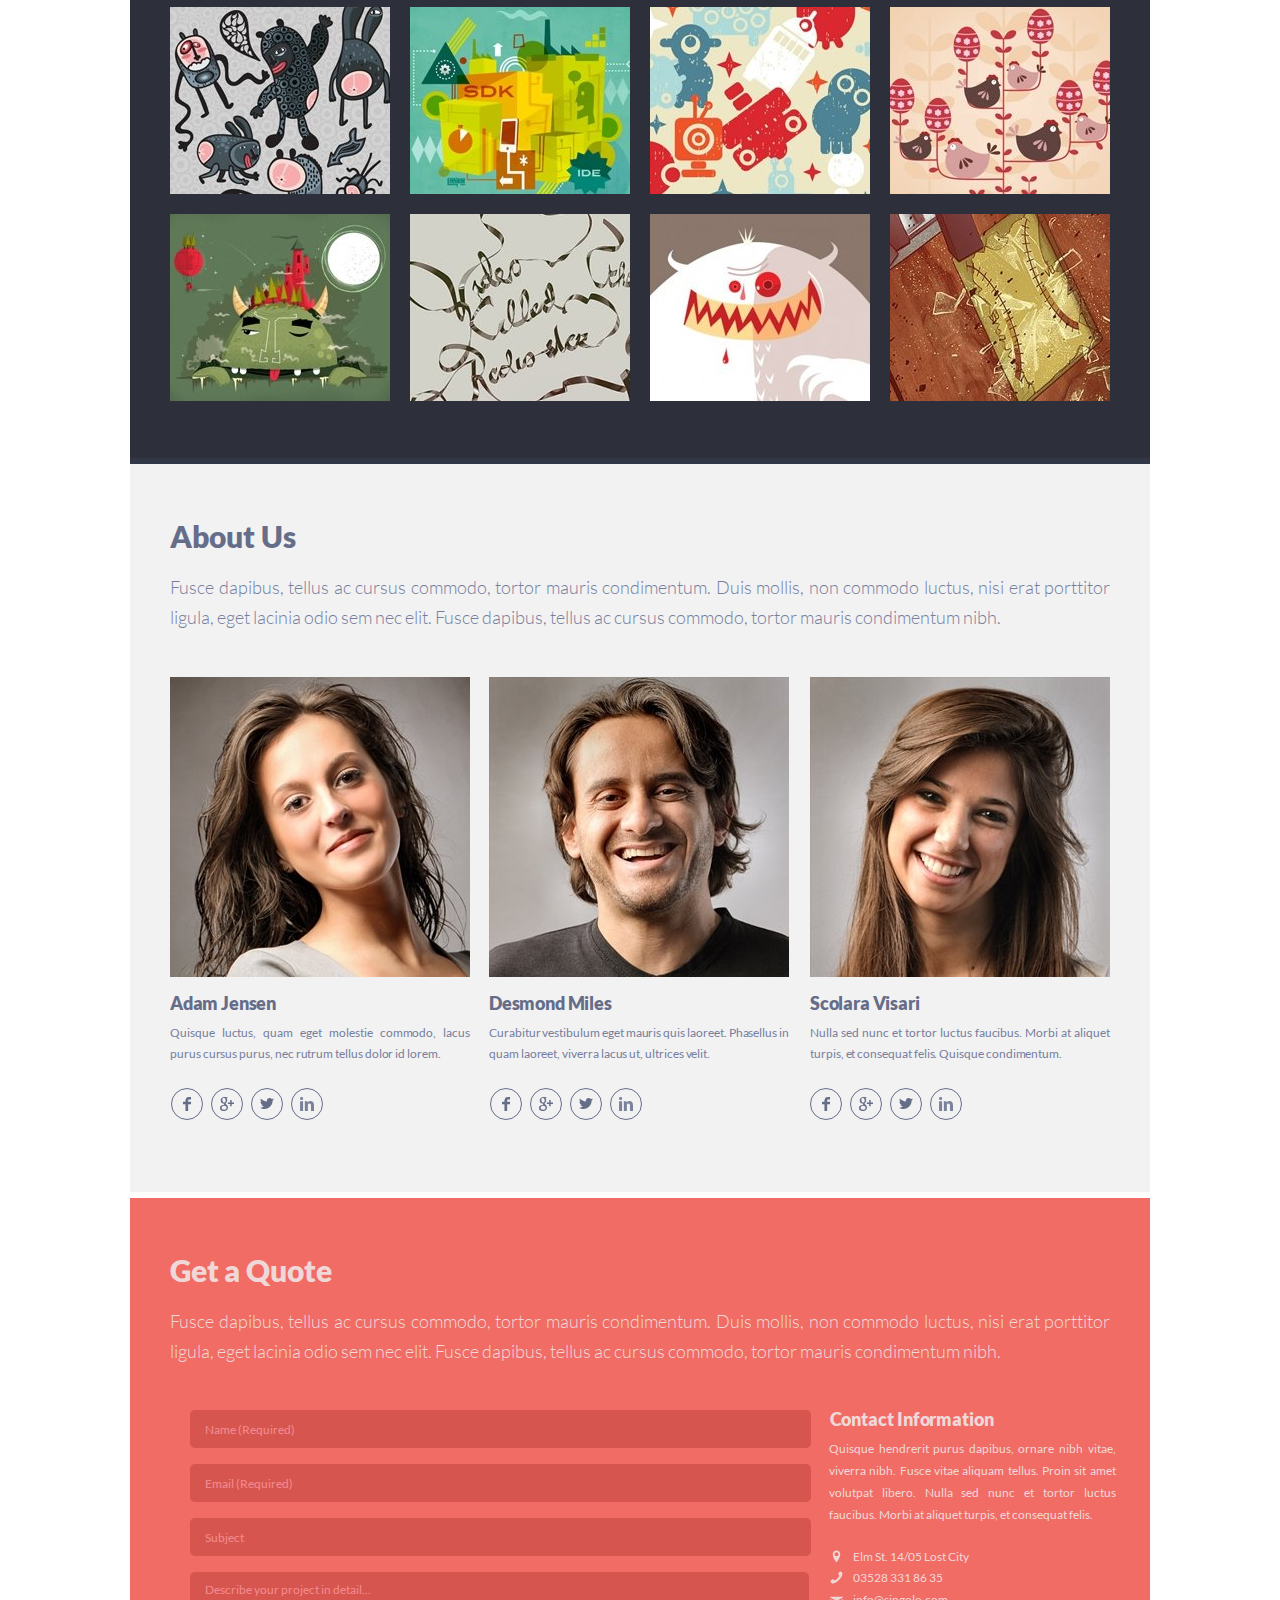
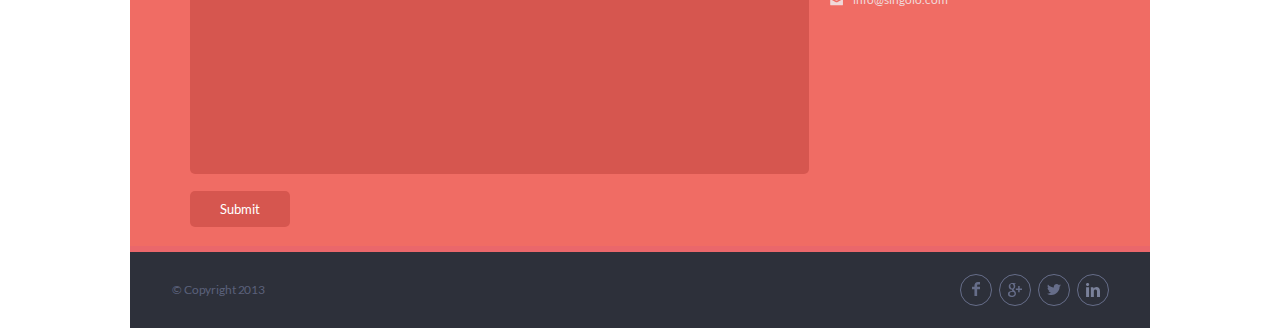
==== commit 3c2c8537: "fix: some fix in slider" ====
--- a/index.html
+++ b/index.html
@@ -25,7 +25,7 @@
             <div class="slider__element">
                 <div class="phone__wrapper phone--first">
                     <img src="./assets/img/phone-left.png" class="phone phone--left" alt="right phone">
-                    <div class="screen-phone phone--first screen-phone--first display-none"></div>
+                    <div class="screen-phone screen-phone--first display-none"></div>
                 </div>
                 <div class="phone__wrapper phone--second">
                     <img src="./assets/img/phone-right.png" class="phone phone--right" alt="left phone">
--- a/style.css
+++ b/style.css
@@ -1,3 +1,25 @@
+@keyframes from-left {
+    0% {
+        z-index: 5;
+        left: -100%;
+    }
+    100% {
+        z-index: 5;
+        left: 0;
+    }
+}
+
+@keyframes from-right {
+    0% {
+        z-index: 5;
+        left: 100%;
+    }
+    100% {
+        z-index: 5;
+        left: 0;
+    }
+}
+
 @keyframes display-none--left {
     0% {
         z-index: 5;
@@ -5,7 +27,7 @@
     }
     100% {
         z-index: 5;
-        left: -1020px;
+        left: -100%;
     }
 }
 
@@ -16,7 +38,7 @@
     }
     100% {
         z-index: 5;
-        left: 1020px;
+        left: 100%;
     }
 }
 
@@ -192,6 +214,7 @@
     height: 50px;
     border-radius: 50%;
     filter: opacity(20%);
+    z-index: 6;
 }
 
 .slider__btn:focus {
@@ -208,7 +231,7 @@
     background-image: url('./assets/img/arrow-right.svg');
     transform: rotate(180deg);
     margin-left: 25px;
-    z-index: 1;
+    z-index: 6;
 }
 
 .slider__btn--right {
@@ -226,16 +249,15 @@
     border-radius: 22px;
 }
 
-.phone--left {
-}
-
 .phone--middle {
     height: 498px;
     width: 254px;
 }
 
-.phone--first,
-.phone--second {
+.phone--first .phone,
+.phone--second .phone,
+.phone--first .screen-phone, 
+.phone--second .screen-phone{
     cursor: pointer;
 }
 
@@ -291,14 +313,14 @@
     display: block;
     position: absolute;
     content: '';
-    width: 200px;
+    width: 202px;
     height: 344px;
+    background-size: 202px 344px;
     background-image: url(./assets/img/phone-vertical-display.png);
     transform: none;
     z-index: 2;
-}
-
-.phone--right {
+    top: 13.4%;
+    left: 5.4%;
 }
 
 .our-services {
@@ -339,7 +361,7 @@
 }
 
 .features {
-    margin-left: 36px;
+    margin-left: 0;
     display: flex;
     flex-direction: row;
     flex-wrap: wrap;
@@ -932,20 +954,20 @@
     background: #648BF0;
 }
 
+.phone--third {
+    left: 50%;
+    transform: translate(-130%, 10%);
+}
+
+.phone--fifth {
+    left: 50%;
+    transform: translate(27%, 10%);
+}
+
 .slider__element--second .phone--left,
 .slider__element--second .phone--right {
     opacity: 0.5;
-    bottom: 0;
     transform: scale(0.7);
-    top: 37px;
-}
-
-.slider__element--second .phone--left {
-    left: 198px;
-}
-
-.slider__element--second .phone--right {
-    left: 73px;
 }
 
 .screen-phone {
@@ -957,14 +979,14 @@
     z-index: 2;
 }
 .screen-phone--first {
-    top: 119px;
-    left: 126px;
+    top: 14%;
+    left: 7.5%;
 }
 
 .screen-phone--second {
     transform: rotate(90deg);
-    top: 115px;
-    left: 557px;
+    top: -27%;
+    left: 29%;
     width: 189px;
 }
 
@@ -1019,18 +1041,6 @@
 
     .phone--right {
         width: 345px;
-        left: 159px;
-        bottom: 42px;
-    }
-
-    .screen-phone--first {
-        top: 103px;
-        left: 122px;
-    }
-
-    .screen-phone--second {
-        top: 96px;
-        left: 426px;
     }
 
     .screen-phone {
@@ -1041,8 +1051,6 @@
     .slider__element::after {
         width: 180px;
         height: 362px;
-        top: 53px;
-        left: 112px;
         background-image: url(./assets/img/shadow_left.png);
         background-size: 180px;
     }
@@ -1050,8 +1058,6 @@
     .slider__element::before {
         width: 180px;
         height: 362px;
-        left: 419px;
-        top: 49px;
         background-image: url(./assets/img/shadow_right.png);
         transform: rotate(90deg);
         background-size: 180px;
@@ -1060,36 +1066,45 @@
     .slider__element--second::before {
         width: 180px;
         height: 298px;
-        left: 319px;
-        top: 84px;
         background-image: url(./assets/img/phone-vertical-display.png);
         transform: rotate(0deg);
         background-size: 180px;
     }
 
+    .phone--first::after {
+        width: 183px;
+        height: 369px;
+        background-size: 183px;
+        transform: translate(-88%, 0px);
+    }
+
+    .phone--second::after {
+        width: 183px;
+        height: 367px;
+        background-size: 183px;
+        transform: rotate(90deg) translate(-50%, 68%);
+    }
+
     .slider__element--second .phone--right {
         width: 168px;
     }
 
     .phone--middle {
-        top: 26px;
-        left: 140px;
         height: 432px;
         width: 227px;
     }
 
-    .slider__element--second .phone--left, 
-    .slider__element--second .phone--right {
-        bottom: 0;
-        top: 12px;
-    }
-
-    .slider__element--second .phone--left {
-        left: 180px;
-    }
-
-    .slider__element--second .phone--right {
-        left: 87px;
+    .phone--fifth {
+        transform: translate(38%, 20%);
+    }
+
+    .phone--third {
+        transform: translate(-147%, 22%);
+    }
+
+    .phone--fourth::before {
+        height: 298px;
+        width: 179px;
     }
 
     .about-us__image {
@@ -1167,17 +1182,21 @@
         display: none;
     }
 
-    .container {
-    }
-
-    .screen-phone--first {
-        top: 54px;
-        left: 76px;
+    .phone--second::after {
+        width: 86px;
+        height: 176px;
+        background-size: 86px 176px;
+        transform: rotate(90deg) translate(-50%, 69%);
+    }
+
+    .phone--first::after {
+        width: 80px;
+        height: 168px;
+        background-size: 80px 168px;
+        transform: translate(-88%, 0px);    
     }
 
     .screen-phone.screen-phone--second {
-        top: 42px;
-        left: 217px;
         width: 69px;
         height: 127px;
     }
@@ -1202,37 +1221,24 @@
     .slider__element::after {
         width: 82px;
         height: 165px;
-        top: 32px;
-        left: 71px;
         background-size: 82px;
     }
 
     .slider__element::before {
         width: 88px;
         height: 177px;
-        left: 212px;
-        top: 21px;
         background-size: 88px;
     }
 
     .slider__element--second::before {
         width: 58px;
         height: 104px;
-        left: 159px;
-        top: 58px;
         background-size: 59px;
     }
 
     .slider__element--second .phone--right {
         width: 52px;
         transform: none;
-        left: 65px;
-        top: 15px;
-    }
-
-    .slider__element--second .phone--left {
-        left: 98px;
-        top: 37px;
     }
 
     .slider__btn--left {
@@ -1243,30 +1249,28 @@
         margin-right: 0;
     }
 
+    .phone--fourth::before {
+        width: 60px;
+        height: 121px;
+        background-size: 59px 103px;
+        background-repeat: no-repeat;
+    }
+
     .phone--left {
         width: 74px;
-        top: 32px;
-        left: 71px;
     }
 
     .phone--right {
         width: 168px;
-        left: 90px;
-        bottom: 11px;
     }
 
     .phone--middle {
-        top: 38px;
-        left: 77px;
         height: 150px;
         width: 74px;
     }
 
     .phone {
         border-radius: 7px;
-    }
-
-    .main-header {
     }
 
     .about-us {
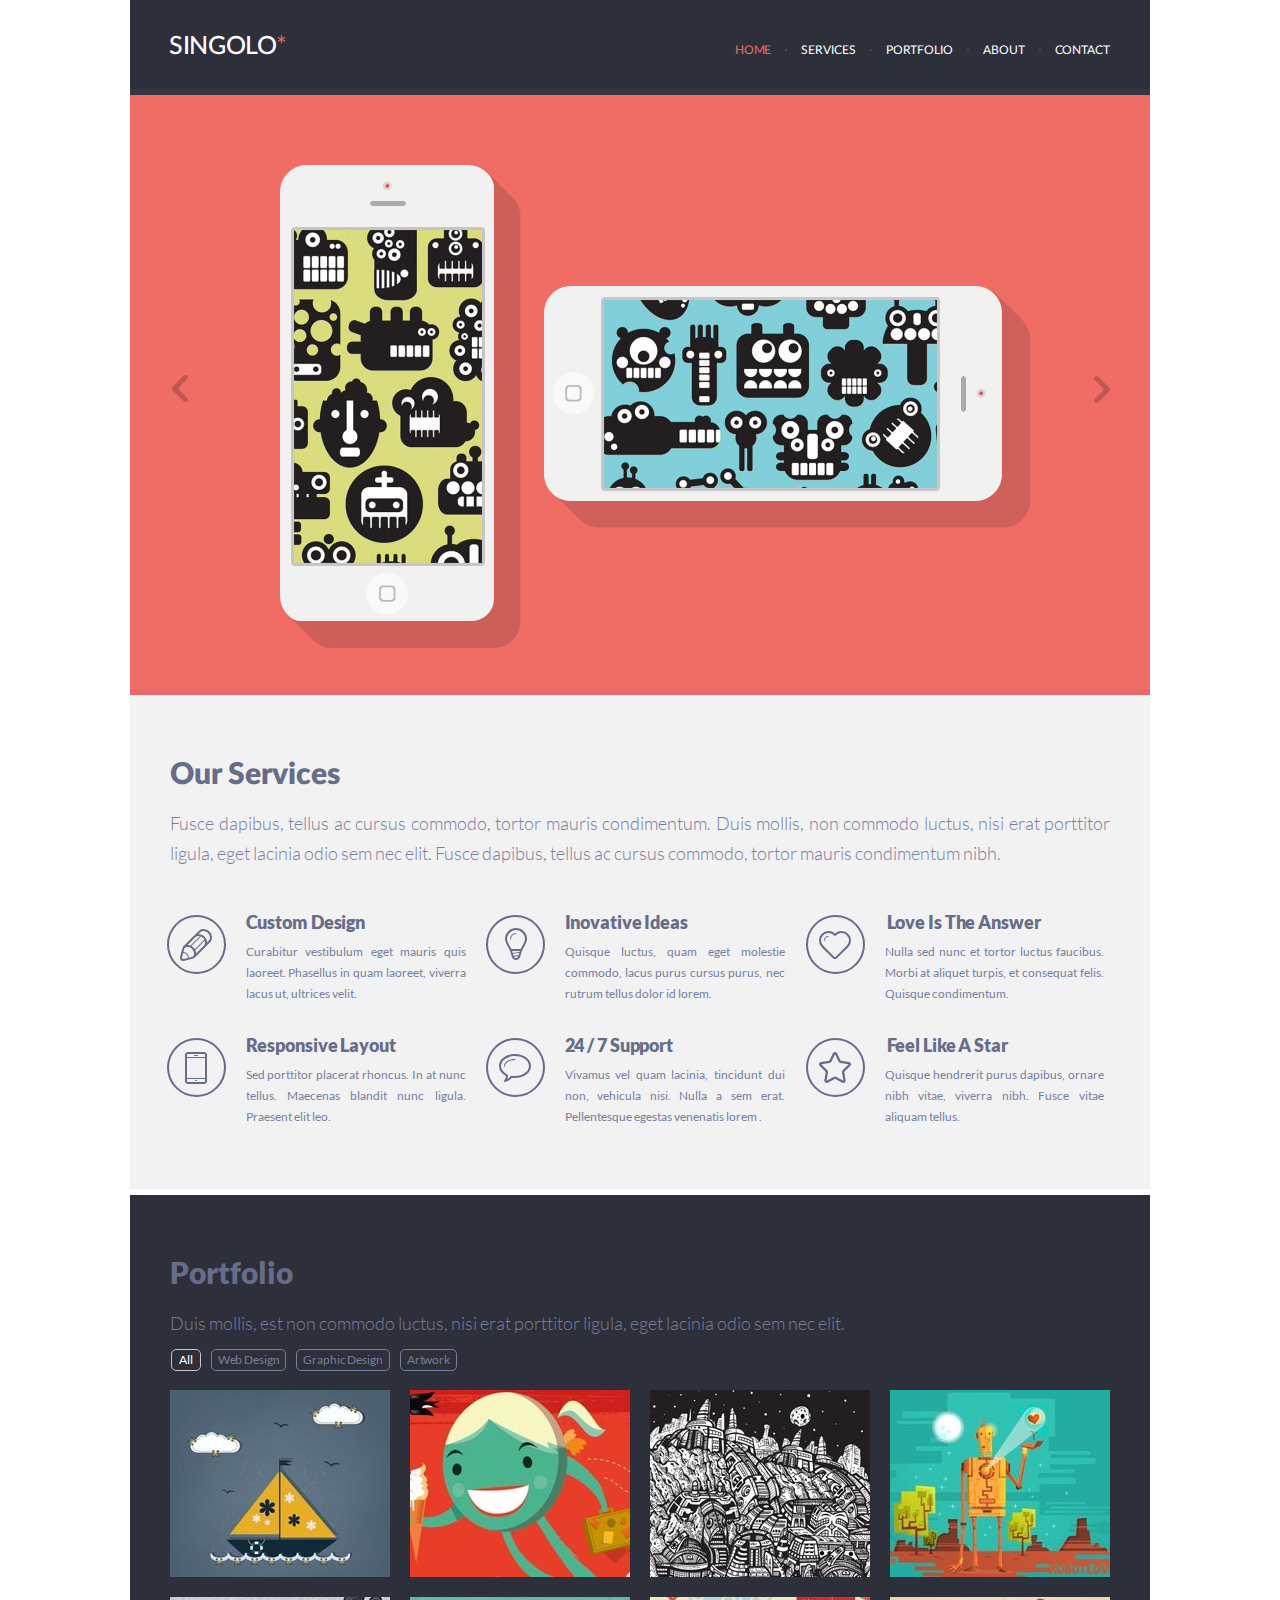
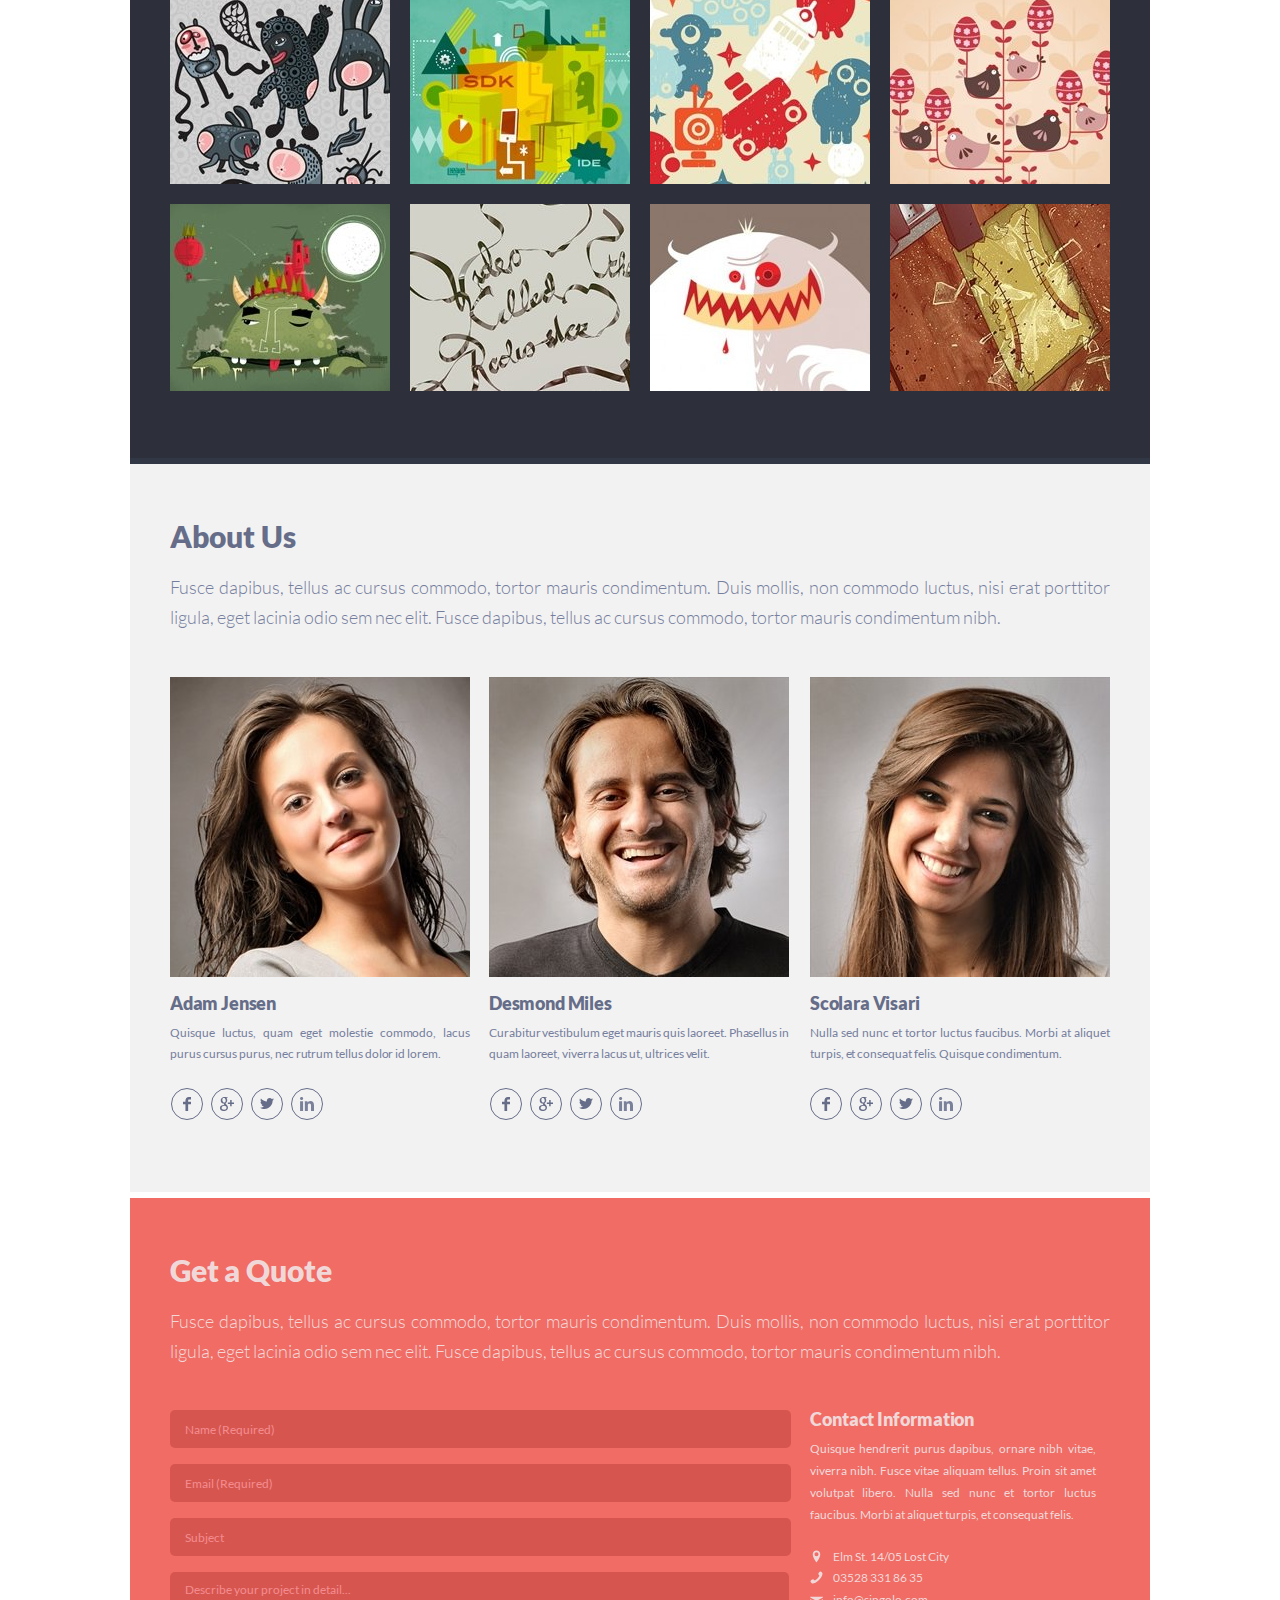
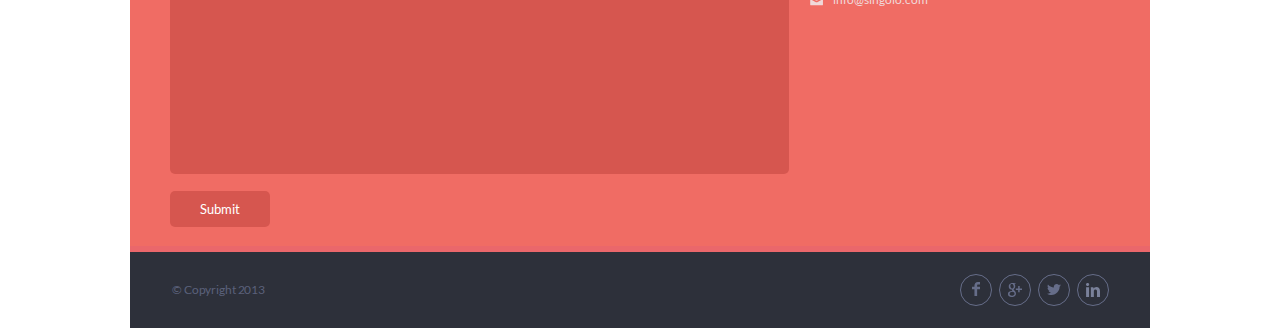
==== commit 542584dd: "update: mark up in mobile and tablet versions" ====
--- a/index.html
+++ b/index.html
@@ -55,7 +55,7 @@
                 </article>
                 <article class="features__element features__element--bulb">
                     <h2 class="features__header">Inovative Ideas</h2>
-                    <p class="features__text">Quisque luctus, quam eget molestie com&shy;modo, lacus purus cursus purus, nec rutrum tellus dolor id lorem.</p>
+                    <p class="features__text">Quisque luctus, quam eget molestie commodo, lacus purus cursus purus, nec rutrum tellus dolor id lorem.</p>
                 </article>
                 <article class="features__element features__element--heart">
                     <h2 class="features__header">Love Is The Answer</h2>
@@ -63,11 +63,11 @@
                 </article>
                 <article class="features__element features__element--small-phone">
                     <h2 class="features__header">Responsive Layout</h2>
-                    <p class="features__text">Sed porttitor placerat rhoncus. In at nunc tellus. Maecenas blandit nunc ligula. Prae&shy;sent elit leo.</p>
+                    <p class="features__text">Sed porttitor placerat rhoncus. In at nunc tellus. Maecenas blandit nunc ligula. Praesent elit leo.</p>
                 </article>
                 <article class="features__element features__element--bubble">
                     <h2 class="features__header">24 / 7 Support</h2>
-                    <p class="features__text">Vivamus vel quam lacinia, tincidunt dui non, vehicula nisi. Nulla a sem erat. Pellen&shy;tesque egestas venenatis lorem .</p>
+                    <p class="features__text">Vivamus vel quam lacinia, tincidunt dui non, vehicula nisi. Nulla a sem erat. Pellentesque egestas venenatis lorem .</p>
                 </article>
                 <article class="features__element features__element--star">
                     <h2 class="features__header">Feel Like A Star</h2>
--- a/style.css
+++ b/style.css
@@ -64,20 +64,6 @@
     scroll-behavior: smooth;
     padding-bottom: -285px;
 
-}
-
-.display-none {
-    display: none;
-}
-
-.display-none--left {
-    animation: display-none--left 1s;
-    left: -3000px;
-}
-
-.display-none--right {
-    animation: display-none--right 1s;
-    left: 3000px;
 }
 
 .sandwich {
@@ -240,7 +226,7 @@
 }
 
 .phone__wrapper {
-    position: absolute;
+    position: relative;
 }
 
 .phone {
@@ -266,18 +252,24 @@
     min-height: 600px;
     width: 1020px;
     background: linear-gradient(0deg, rgb(234, 103, 107) 6px, rgb(240, 109, 102) 6px);
+    display: flex;
+    flex-direction: row;
+    justify-content: center;
+    align-items: center;
+}
+
+.slider__element--second {
+    display: flex;
+    flex-direction: row;
+    justify-content: center;
 }
 
 .phone--second {
-    top:50%;
-    left: 50%;
-    transform: translate(-15%, -50%);
+    left: 25px;
 }
 
 .phone--first {
-    top:50%;
-    left: 50%;
-    transform: translate(-170%, -50%);
+    right: 25px;
 }
 
 .phone--first::after {
@@ -289,6 +281,7 @@
     z-index: 0;
     background-image: url(./assets/img/shadow_left.png);
     transform: translate(-89%, 0px);
+    -moz-transform: translate(1%, -95%);
 }
 
 .phone--second::after {
@@ -300,12 +293,11 @@
     z-index: 0;
     background-image: url(./assets/img/shadow_right.png);
     transform: rotate(90deg) translate(-50%, 69%);
+    -moz-transform: rotate(90deg) translate(-141%, -26%);
 }
 
 .phone--fourth {
-    top: 50%;
-    left: 50%;
-    transform: translate(-50%, -50%);
+
 }
 
 .phone--fourth::before {
@@ -506,7 +498,7 @@
 
 .filter {
     padding-left: 1px;
-    margin-bottom: 14px;
+    margin-bottom: 4px;
     margin-top: 0;
     margin-left: 5px;
 }
@@ -735,7 +727,7 @@
 .form__wrapper {
     display: flex;
     flex-direction: row;
-    justify-content: center;
+    justify-content: flex-start;
 }
 
 .form {
@@ -955,19 +947,29 @@
 }
 
 .phone--third {
-    left: 50%;
-    transform: translate(-130%, 10%);
+
 }
 
 .phone--fifth {
-    left: 50%;
-    transform: translate(27%, 10%);
+
 }
 
 .slider__element--second .phone--left,
 .slider__element--second .phone--right {
     opacity: 0.5;
+}
+
+.phone--third,
+.phone--fifth {
     transform: scale(0.7);
+}
+
+.phone--fifth {
+    right: 6%;
+}
+
+.phone--third {
+    left: 5.3%;
 }
 
 .screen-phone {
@@ -995,7 +997,7 @@
     flex-wrap: wrap;
 }
 
-@media (max-width : 1020px) {
+@media (max-width : 1019px) {
     .container {
         width: 100%;
     }
@@ -1009,6 +1011,15 @@
         min-height: 452px;
     }
 
+    .slider__btn--left {
+        margin-left: 14px;
+        margin-top: 16px;
+    }
+    .slider__btn--right {
+        margin-right: 8px;
+        margin-top: 14px;
+    }
+
     .main-header {
         width: 100%;
     }
@@ -1018,8 +1029,9 @@
     }
 
     .album {
-        padding-bottom: 68px;
+        padding-bottom: 55px;
         justify-content: center;
+        margin-left: -15px;
     }
 
     .album__image {
@@ -1032,7 +1044,6 @@
     }
 
     .about-us__authors {
-        justify-content: center;
     }
     
     .phone--left {
@@ -1071,17 +1082,27 @@
         background-size: 180px;
     }
 
+    .phone--first {
+        right: 46px;
+        bottom: 11px;
+    }
+
+    .phone--second {
+        bottom: 10px;
+        left: 27px;
+    }
+
     .phone--first::after {
         width: 183px;
-        height: 369px;
+        height: 368px;
         background-size: 183px;
-        transform: translate(-88%, 0px);
+        -moz-transform: translate(2%, -94%);
     }
 
     .phone--second::after {
-        width: 183px;
-        height: 367px;
-        background-size: 183px;
+        width: 179px;
+        height: 366px;
+        background-size: 179px 366px;
         transform: rotate(90deg) translate(-50%, 68%);
     }
 
@@ -1095,11 +1116,11 @@
     }
 
     .phone--fifth {
-        transform: translate(38%, 20%);
+        right: 49px;
     }
 
     .phone--third {
-        transform: translate(-147%, 22%);
+        left: 36px;
     }
 
     .phone--fourth::before {
@@ -1107,17 +1128,118 @@
         width: 179px;
     }
 
+    .screen-phone--first {
+    }
+
+    .screen-phone--second {
+    }
+
+    .filter {
+        margin-bottom: 14px;
+    }
+
+    .our-services {
+        padding-top: 49px;
+        padding-right: 40px;
+        padding-left: 18px;
+        padding-bottom: 22px;
+    }
+
+    .our-services__header {
+        margin-left: 23px;
+    }
+
+    .our-services__text {
+        margin-left: 22px;
+        margin-bottom: 37px;
+    }
+
+    .features {
+        justify-content: space-around;
+    }
+
+    .features__element {
+        margin-bottom: 42px;
+    }
+
+    .portfolio > p {
+        padding-right: 89px;
+        text-align: justify;
+    }
+
+    .about-us {
+        padding-top: 38px;
+        padding-right: 40px;
+        padding-bottom: 60px;
+        max-height: unset;
+        height: auto;
+    }
+
     .about-us__image {
         width: 218px;
     }
 
+    .about-us__text {
+        margin-bottom: 37px;
+        padding-right: 0;
+    }
+
+    .about-us__authors {
+        justify-content: center;
+    }
+
+    .about-us__name {
+        margin-top: 10px;
+    }
+
+    .about-us__author {
+        margin-right: 0;
+    }
+
+    .about-us__author:nth-child(2) {
+        margin-right: 14px;
+        margin-left: 14px;
+    }
+
+    .about-us__description {
+        margin-top: 3px;
+    }
+
+    .socials {
+        margin-top: -3px;
+    }
+
+    .section-form {
+        padding-top: 37px;
+    }
+
+    .form {
+        margin-top: 7px;
+        width: 440px;
+        margin-right: 30px;
+    }
+
+    .form p {
+        margin-top: 0;
+        margin-bottom: 12px;
+    }
+
+    .information {
+        margin-top: 8px;
+    }
+
+    .information__header {
+        margin-top: 0;
+        margin-bottom: 4px;
+    }
+
     .form textarea,
     .form input {
-        width: 442px;
+        width: 427px;
     }
 
     .form textarea {
-        height: 159px;
+        height: 148px;
     }
 
     .information {
@@ -1126,14 +1248,26 @@
 
     .information__text {
         padding-right: 35px;
+        margin-bottom: 0px;
+    }
+
+    .information__list {
+        margin-top: 9px;
+    }
+
+    .section-form {
+        min-height: 593px;
     }
 }
 
 @media (max-width: 767px) {
     .logo {
         position: relative;
-        z-index: 1;
+        z-index: 3;
         margin-left: 0;
+        font-size: 19px;
+        left: 6px;
+        top: 2px;
     }
 
     .main-header {
@@ -1141,6 +1275,8 @@
         display: flex;
         flex-direction: row;
         justify-content: center;
+        height: 70px;
+        min-height: unset;
     }
 
     .sandwich {
@@ -1149,7 +1285,7 @@
         height: 20px;
         background: url(./assets/img/Burger-menu-icon.svg);
         position: absolute;
-        left: 15px;
+        left: 21px;
         border: 0;
         z-index: 2;
     }
@@ -1186,14 +1322,38 @@
         width: 86px;
         height: 176px;
         background-size: 86px 176px;
-        transform: rotate(90deg) translate(-50%, 69%);
     }
 
     .phone--first::after {
-        width: 80px;
+        width: 90px;
         height: 168px;
-        background-size: 80px 168px;
-        transform: translate(-88%, 0px);    
+        background-size: 90px 168px;
+        transform: translate(-93%, 14px);
+    }
+
+    .phone--second {
+        left: 13px;
+        top: -2px;
+    }
+
+    .phone--first {
+        right: 16px;
+
+    }
+
+    .phone--first .phone--left {
+        width: 79px;
+        height: 167px;
+        right: 8px;
+        top: 7px;
+    }
+
+    .phone--fifth {
+        right: 0px;
+    }
+
+    .phone--third {
+        left: 0px;
     }
 
     .screen-phone.screen-phone--second {
@@ -1215,7 +1375,8 @@
     }
 
     .slider {
-        min-height: 200px;
+        min-height: 222px;
+        padding-top: 69px;
     }
 
     .slider__element::after {
@@ -1237,16 +1398,30 @@
     }
 
     .slider__element--second .phone--right {
-        width: 52px;
+        width: 74px;
         transform: none;
+    }
+
+    .phone--third {
+        left: 16px;
+    }
+
+    .phone--fifth {
+        right: 18px;
     }
 
     .slider__btn--left {
         margin-left: 0;
+        background-size: 15px;
+        margin-top: 10px;
+        width: 38px;
     }
 
     .slider__btn--right {
         margin-right: 0;
+        background-size: 15px;
+        margin-top: 10px;
+        width: 38px;
     }
 
     .phone--fourth::before {
@@ -1275,20 +1450,61 @@
 
     .about-us {
         height: auto;
-        padding-bottom: 45px;
+        padding-bottom: 11px;
+        padding-left: 30px;
+        padding-right: 30px;
+    }
+
+    .about-us__header {
+        margin-top: 5px;
+    }
+
+    .about-us__image {
+        width: 312px;
+    }
+
+    .about-us__author {
+        max-width: 312px;
+        width: 312px;
+        margin-bottom: 18px;
+    }
+
+    .about-us__text {
+        margin-bottom: 24px;
+        padding-right: 2px;
+    }
+
+    .about-us__name {
+        margin-top: 17px;
     }
 
     .portfolio {
         padding-left: 23px;
+        padding-top: 52px;
+        padding-bottom: 32px;
+    }
+
+    .portfolio > p {
+        margin-bottom: 16px;
+        padding-right: 38px;
+    }
+    .filter {
+        margin-bottom: 10px;
     }
 
     .album {
         height: auto;
+        max-height: 563px;
+        padding-bottom: 0;
+        overflow: hidden;
+        margin-left: -11px;
     }
 
     .album__image {
         width: 151px;
         height: 128px;
+        margin-right: 13px;
+        margin-bottom: 14px;
     }
 
     .about-us__authors {
@@ -1303,16 +1519,43 @@
     .form__wrapper {
         flex-wrap: wrap;
         margin-left: -30px;
+        justify-content: center;
     }
 
     .information {
         margin-bottom: 42px;
+    }
+
+    .information__header {
+        margin-top: 24px;
+    }
+
+    .our-services {
+        padding-top: 36px;
+        padding-left: 0px;
+        padding-right: 0;
+        padding-bottom: 0;
+    }
+
+    .our-services__header {
+        margin-left: 32px;
+    }
+
+    .our-services__text{
+        margin-left: 32px;
+        padding-right: 30px;
+        margin-bottom: 29px;
+    }
+
+    .features__element {
+        margin-bottom: 17px;
     }
 
     .form {
         margin-bottom: 60px;
         width: 313px;
         margin-right: 7px;
+        margin-top: 5px;
     }
 
     .information {
@@ -1325,6 +1568,10 @@
 
     .section-form {
         padding-left: 30px;
+    }
+
+    .section-form__header {
+        margin-top: 17px;
     }
 
     .socials--footer .socials__link {
@@ -1336,4 +1583,22 @@
         padding-left: 3vw;
         padding-right: 3vw;
     }
+
+    .information__text {
+        padding-right: 0;
+    }
+}
+
+.display-none {
+    display: none;
+}
+
+.display-none--left {
+    animation: display-none--left 1s;
+    left: -3000px;
+}
+
+.display-none--right {
+    animation: display-none--right 1s;
+    left: 3000px;
 }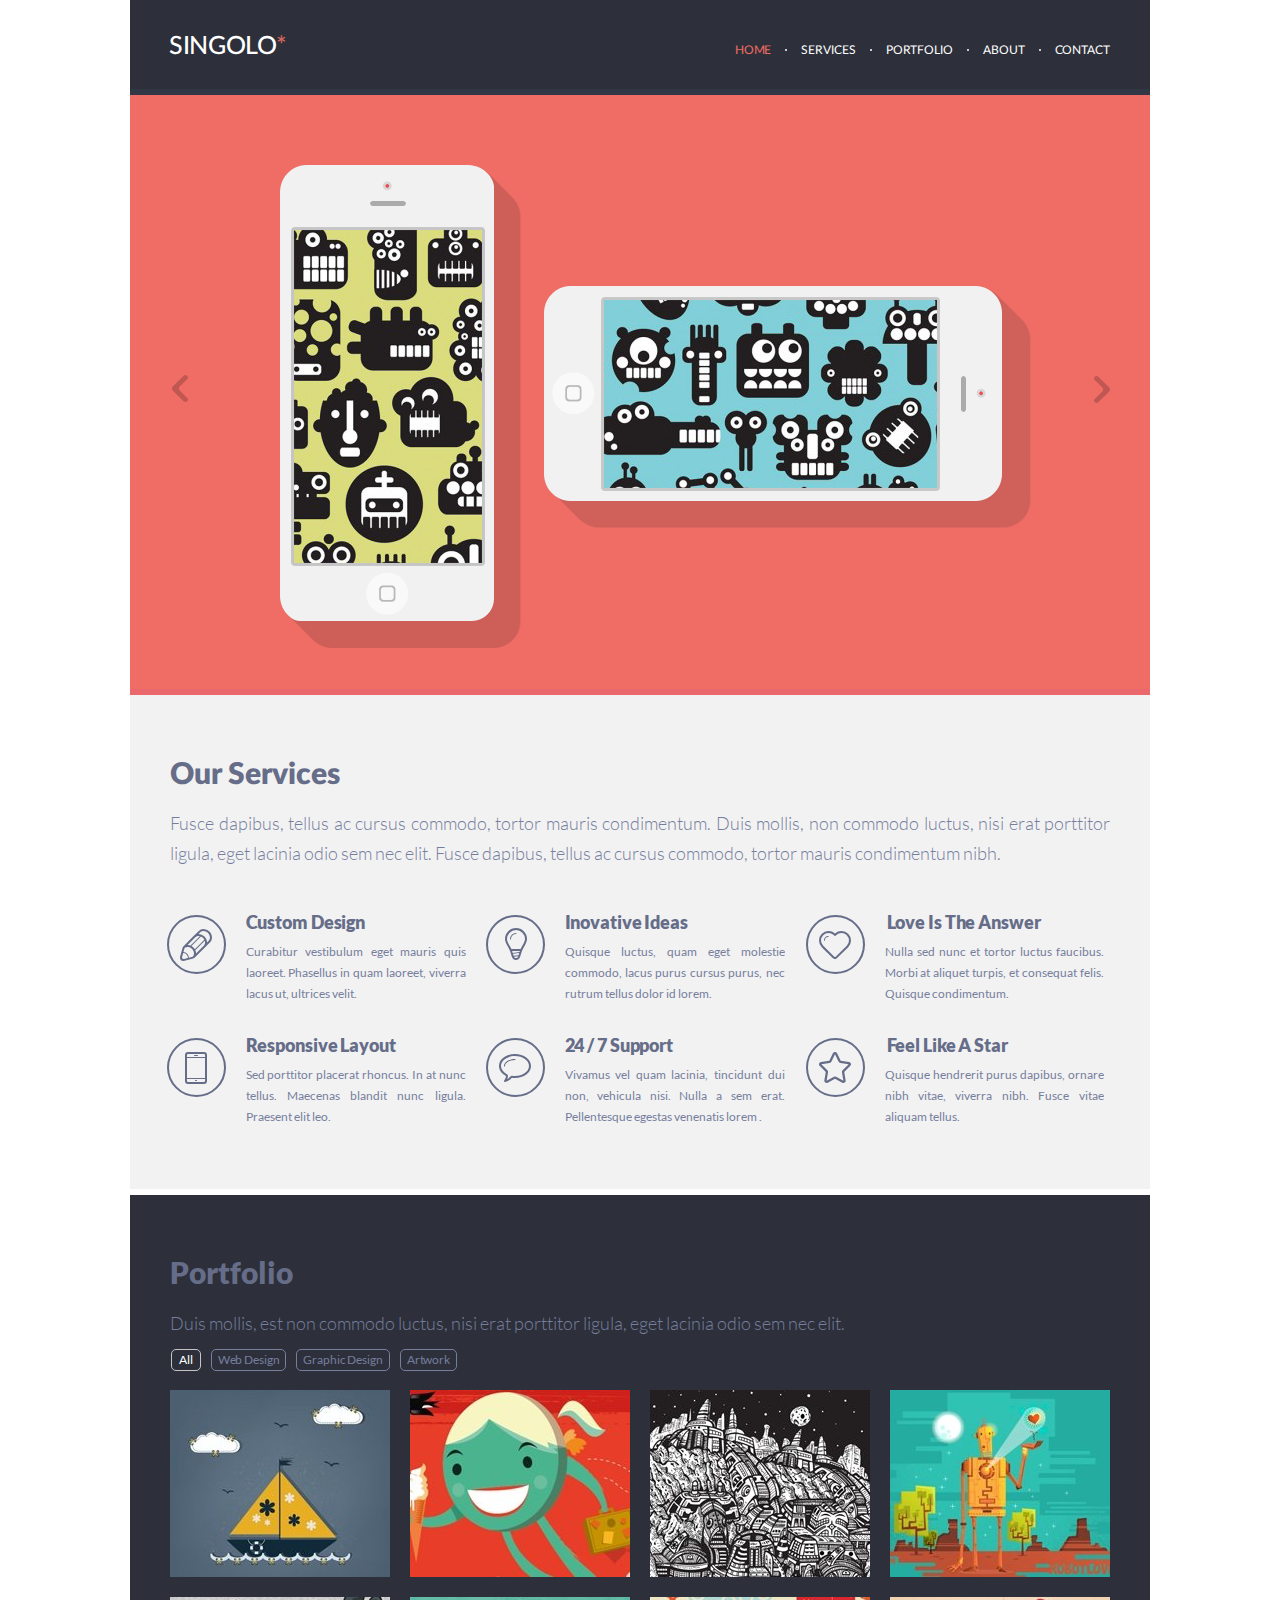
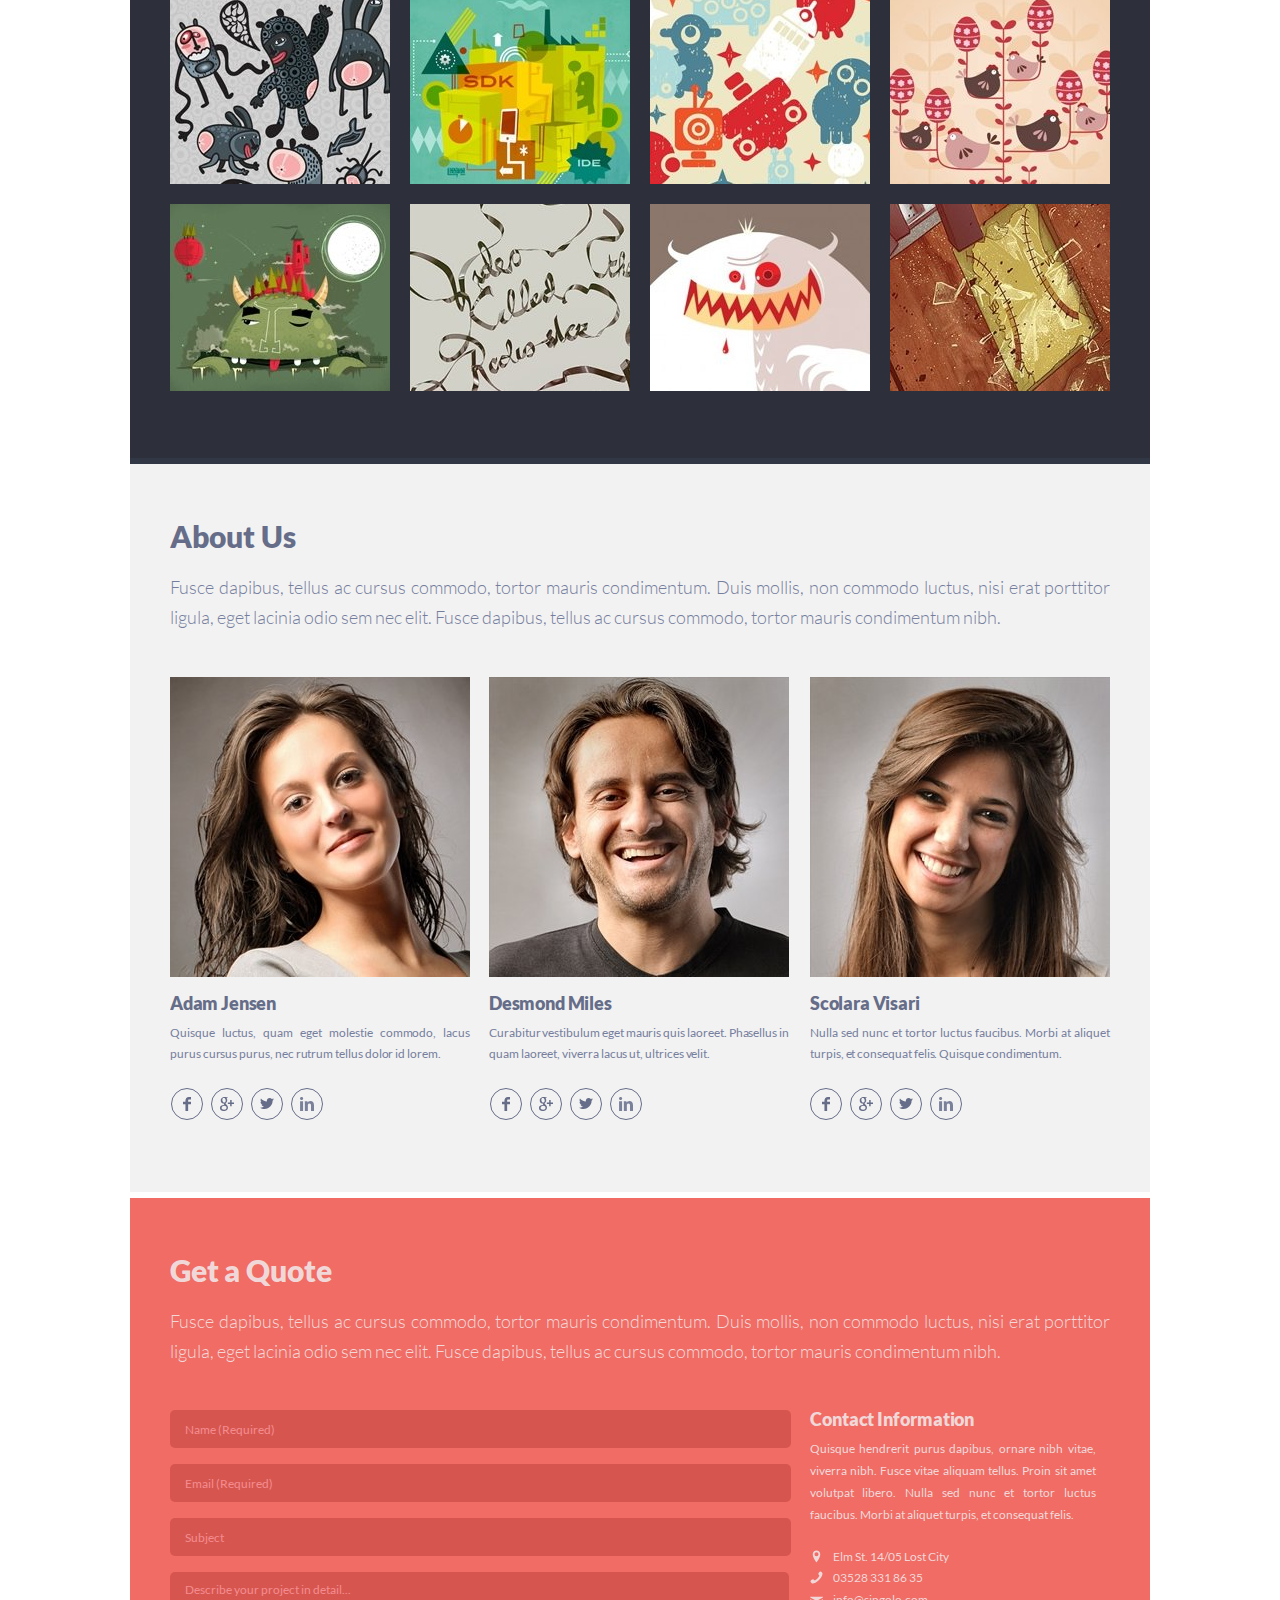
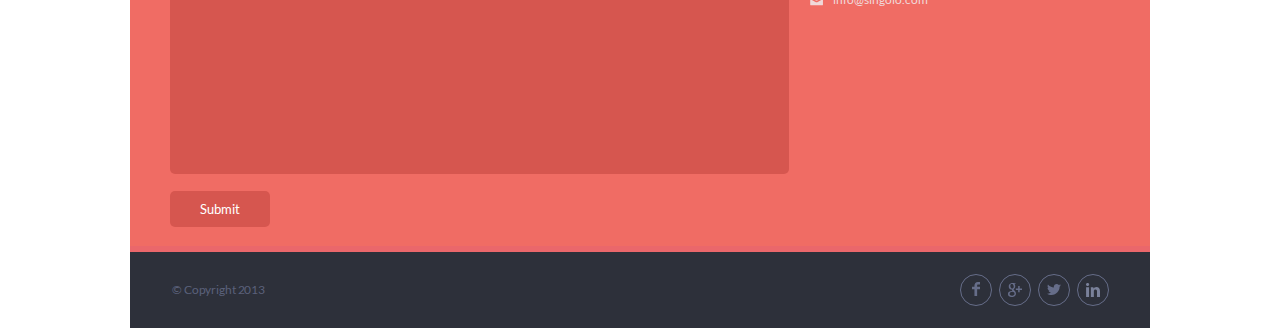
==== commit 7a825a3a: "update: responsive" ====
--- a/index.html
+++ b/index.html
@@ -9,7 +9,7 @@
 </head>
 <body class="container">
     <header class="main-header">
-        <a href="./" class="disabled"><h1 class="logo">singolo<span class="red-star">*</span></h1></a>
+        <a href="./" class="disabled logo__link"><h1 class="logo">singolo<span class="red-star">*</span></h1></a>
         <nav class="nav-bar">
             <a class="nav-bar__el checked" href="#home">HOME</a>
             <a class="nav-bar__el" href="#services">SERVICES</a>
--- a/style.css
+++ b/style.css
@@ -130,7 +130,7 @@
     transform: translate(0, -50%);
     width: 2px;
     border-radius: 50%;
-    background-color: #494e62;
+    background-color: #fff;
 }
 
 .nav-bar a:hover {
@@ -296,10 +296,6 @@
     -moz-transform: rotate(90deg) translate(-141%, -26%);
 }
 
-.phone--fourth {
-
-}
-
 .phone--fourth::before {
     opacity: 1;
     display: block;
@@ -946,14 +942,6 @@
     background: #648BF0;
 }
 
-.phone--third {
-
-}
-
-.phone--fifth {
-
-}
-
 .slider__element--second .phone--left,
 .slider__element--second .phone--right {
     opacity: 0.5;
@@ -998,6 +986,14 @@
 }
 
 @media (max-width : 1019px) {
+    .nav-bar {
+        margin-bottom: 6px;
+    }
+
+    .nav-bar a {
+        margin-left: 27px;
+    }
+
     .container {
         width: 100%;
     }
@@ -1009,6 +1005,7 @@
 
     .slider {
         min-height: 452px;
+        padding-top: 94px;
     }
 
     .slider__btn--left {
@@ -1022,28 +1019,25 @@
 
     .main-header {
         width: 100%;
+        min-height: 94px;
     }
 
     .portfolio {
         min-height: auto;
+        padding-left: 0;
     }
 
     .album {
-        padding-bottom: 55px;
+        padding-bottom: 52px;
         justify-content: center;
-        margin-left: -15px;
+        width: calc(100% - 10px);
     }
 
     .album__image {
-        width: 216px;
-        height: 183px;
-    }
-
-    .about-us__author {
-        max-width: 218px;
-    }
-
-    .about-us__authors {
+        width: 28.5%;
+        height: auto;
+        margin-left: 10px;
+        margin-right: 10px;
     }
     
     .phone--left {
@@ -1093,17 +1087,20 @@
     }
 
     .phone--first::after {
-        width: 183px;
-        height: 368px;
-        background-size: 183px;
+        width: 181px;
+        height: 364px;
+        background-size: 100%;
+        transform: translate(-89%, 0px);
         -moz-transform: translate(2%, -94%);
     }
 
     .phone--second::after {
-        width: 179px;
-        height: 366px;
-        background-size: 179px 366px;
-        transform: rotate(90deg) translate(-50%, 68%);
+        width: 175px;
+        height: 365px;
+        background-size: 100% 100%;
+        transform: rotate(90deg) translate(-51%, 68%);
+        -moz-transform: rotate(90deg) translate(-141%, -26%);
+
     }
 
     .slider__element--second .phone--right {
@@ -1128,51 +1125,80 @@
         width: 179px;
     }
 
-    .screen-phone--first {
-    }
-
-    .screen-phone--second {
-    }
-
     .filter {
-        margin-bottom: 14px;
+        margin-bottom: 13px;
     }
 
     .our-services {
-        padding-top: 49px;
-        padding-right: 40px;
-        padding-left: 18px;
-        padding-bottom: 22px;
+        padding-top: 0;
+        padding-right: 0;
+        padding-left: 0;
+        padding-bottom: 23px;
+        border-top-width: 94px;
+        top: -94px;
+        margin-bottom: -94px;
     }
 
     .our-services__header {
-        margin-left: 23px;
+        margin-left: 41px;
+        margin-top: 51px;
     }
 
     .our-services__text {
-        margin-left: 22px;
-        margin-bottom: 37px;
+        margin-left: 42px;
+        margin-bottom: 40px;
+        margin-right: 56px;
+        padding-right: 0;
     }
 
     .features {
-        justify-content: space-around;
+        justify-content: space-between;
+        margin-left: 35px;
+        margin-right: 48px;
+
     }
 
     .features__element {
         margin-bottom: 42px;
+        width: 36%;
+        margin-right: 0;
+    }
+
+    .features__text {
+        max-width: unset;
+        width: 90%;
+    }
+
+    .portfolio {
+        border-top-width: 94px;
+        top: -94px;
+        margin-bottom: -94px;
+    }
+
+    .portfolio > h1 {
+        margin-left: 5.3%;
     }
 
     .portfolio > p {
         padding-right: 89px;
         text-align: justify;
+        margin-left: 5.3%;
+
+    }
+
+    .filter {
+        margin-left: 5.3%;
     }
 
     .about-us {
         padding-top: 38px;
         padding-right: 40px;
-        padding-bottom: 60px;
+        padding-bottom: 57px;
         max-height: unset;
         height: auto;
+        border-top-width: 94px;
+        top: -94px;
+        margin-bottom: -94px;
     }
 
     .about-us__image {
@@ -1185,7 +1211,7 @@
     }
 
     .about-us__authors {
-        justify-content: center;
+        justify-content: space-between
     }
 
     .about-us__name {
@@ -1194,11 +1220,16 @@
 
     .about-us__author {
         margin-right: 0;
+        margin-left: 0;
+        width: 32%;
     }
 
     .about-us__author:nth-child(2) {
-        margin-right: 14px;
-        margin-left: 14px;
+        margin-right: 0;
+    }
+
+    .about-us__image {
+        width: 100%;
     }
 
     .about-us__description {
@@ -1215,7 +1246,7 @@
 
     .form {
         margin-top: 7px;
-        width: 440px;
+        width: 70%;
         margin-right: 30px;
     }
 
@@ -1235,7 +1266,7 @@
 
     .form textarea,
     .form input {
-        width: 427px;
+        width: calc(100% - 15px);
     }
 
     .form textarea {
@@ -1261,13 +1292,14 @@
 }
 
 @media (max-width: 767px) {
+
     .logo {
         position: relative;
         z-index: 3;
         margin-left: 0;
         font-size: 19px;
         left: 6px;
-        top: 2px;
+        top: 4px;
     }
 
     .main-header {
@@ -1277,6 +1309,7 @@
         justify-content: center;
         height: 70px;
         min-height: unset;
+        background: rgba(45,48,58,1);
     }
 
     .sandwich {
@@ -1285,7 +1318,8 @@
         height: 20px;
         background: url(./assets/img/Burger-menu-icon.svg);
         position: absolute;
-        left: 21px;
+        left: 20px;
+        top: 25px;
         border: 0;
         z-index: 2;
     }
@@ -1329,6 +1363,7 @@
         height: 168px;
         background-size: 90px 168px;
         transform: translate(-93%, 14px);
+        -moz-transform: translate(-7%, -94%);
     }
 
     .phone--second {
@@ -1367,7 +1402,8 @@
     }
 
     .slider__element {
-        min-height: 220px;
+        min-height: 221px;
+        background: rgb(240, 109, 102);
     }
 
     .slider__element--second {
@@ -1453,6 +1489,9 @@
         padding-bottom: 11px;
         padding-left: 30px;
         padding-right: 30px;
+        border-top-width: 69px;
+        top: -69px;
+        margin-bottom: -69px;
     }
 
     .about-us__header {
@@ -1460,14 +1499,17 @@
     }
 
     .about-us__image {
-        width: 312px;
+        width: 100%;
     }
 
     .about-us__author {
-        max-width: 312px;
-        width: 312px;
+        width: 100%;
+        max-width: 354px;
         margin-bottom: 18px;
-    }
+        page-break-after: always;
+        break-after: always;
+    }
+
 
     .about-us__text {
         margin-bottom: 24px;
@@ -1478,37 +1520,61 @@
         margin-top: 17px;
     }
 
+    .about-us__description {
+        width: 100%;
+    }
+
     .portfolio {
-        padding-left: 23px;
         padding-top: 52px;
         padding-bottom: 32px;
+        border-top-width: 69px;
+        top: -69px;
+        margin-bottom: -69px;
+    }
+
+    .portfolio > h1 {
+        margin-left: 7.8%;
     }
 
     .portfolio > p {
         margin-bottom: 16px;
-        padding-right: 38px;
-    }
+        padding-right: 29px;
+        margin-left: 7.8%;
+        text-align: unset;
+        word-spacing: 2px;
+    }
+
     .filter {
         margin-bottom: 10px;
+        margin-left: 7.8%;
     }
 
     .album {
         height: auto;
-        max-height: 563px;
+        max-height: unset;
         padding-bottom: 0;
         overflow: hidden;
-        margin-left: -11px;
+        margin-left: 0px;
     }
 
     .album__image {
-        width: 151px;
-        height: 128px;
-        margin-right: 13px;
-        margin-bottom: 14px;
+        width: 42%;
+        height: auto;
+        margin-right: 6px;
+        margin-left: 7px;
+        margin-bottom: 11px;
+    }
+
+    .album__image:nth-child(9),
+    .album__image:nth-child(10),
+    .album__image:nth-child(11),
+    .album__image:nth-child(12) {
+        display: none;
     }
 
     .about-us__authors {
         flex-wrap: wrap;
+        justify-content: space-around;
     }
 
     .form textarea, 
@@ -1535,20 +1601,31 @@
         padding-left: 0px;
         padding-right: 0;
         padding-bottom: 0;
+        border-top-width: 69px;
+        top: -69px;
+        margin-bottom: -69px;
     }
 
     .our-services__header {
         margin-left: 32px;
+        margin-top: 3px;
     }
 
     .our-services__text{
         margin-left: 32px;
-        padding-right: 30px;
         margin-bottom: 29px;
+        margin-right: 32px;
+        text-align: unset;
+    }
+
+    .features {
+        margin-left: 27px;
+        margin-right: 20px;
     }
 
     .features__element {
         margin-bottom: 17px;
+        width: 100%;
     }
 
     .form {
@@ -1568,6 +1645,10 @@
 
     .section-form {
         padding-left: 30px;
+        border-top: 69px solid white;
+        top: -69px;
+        margin-bottom: -69px;
+        z-index: -1;
     }
 
     .section-form__header {
